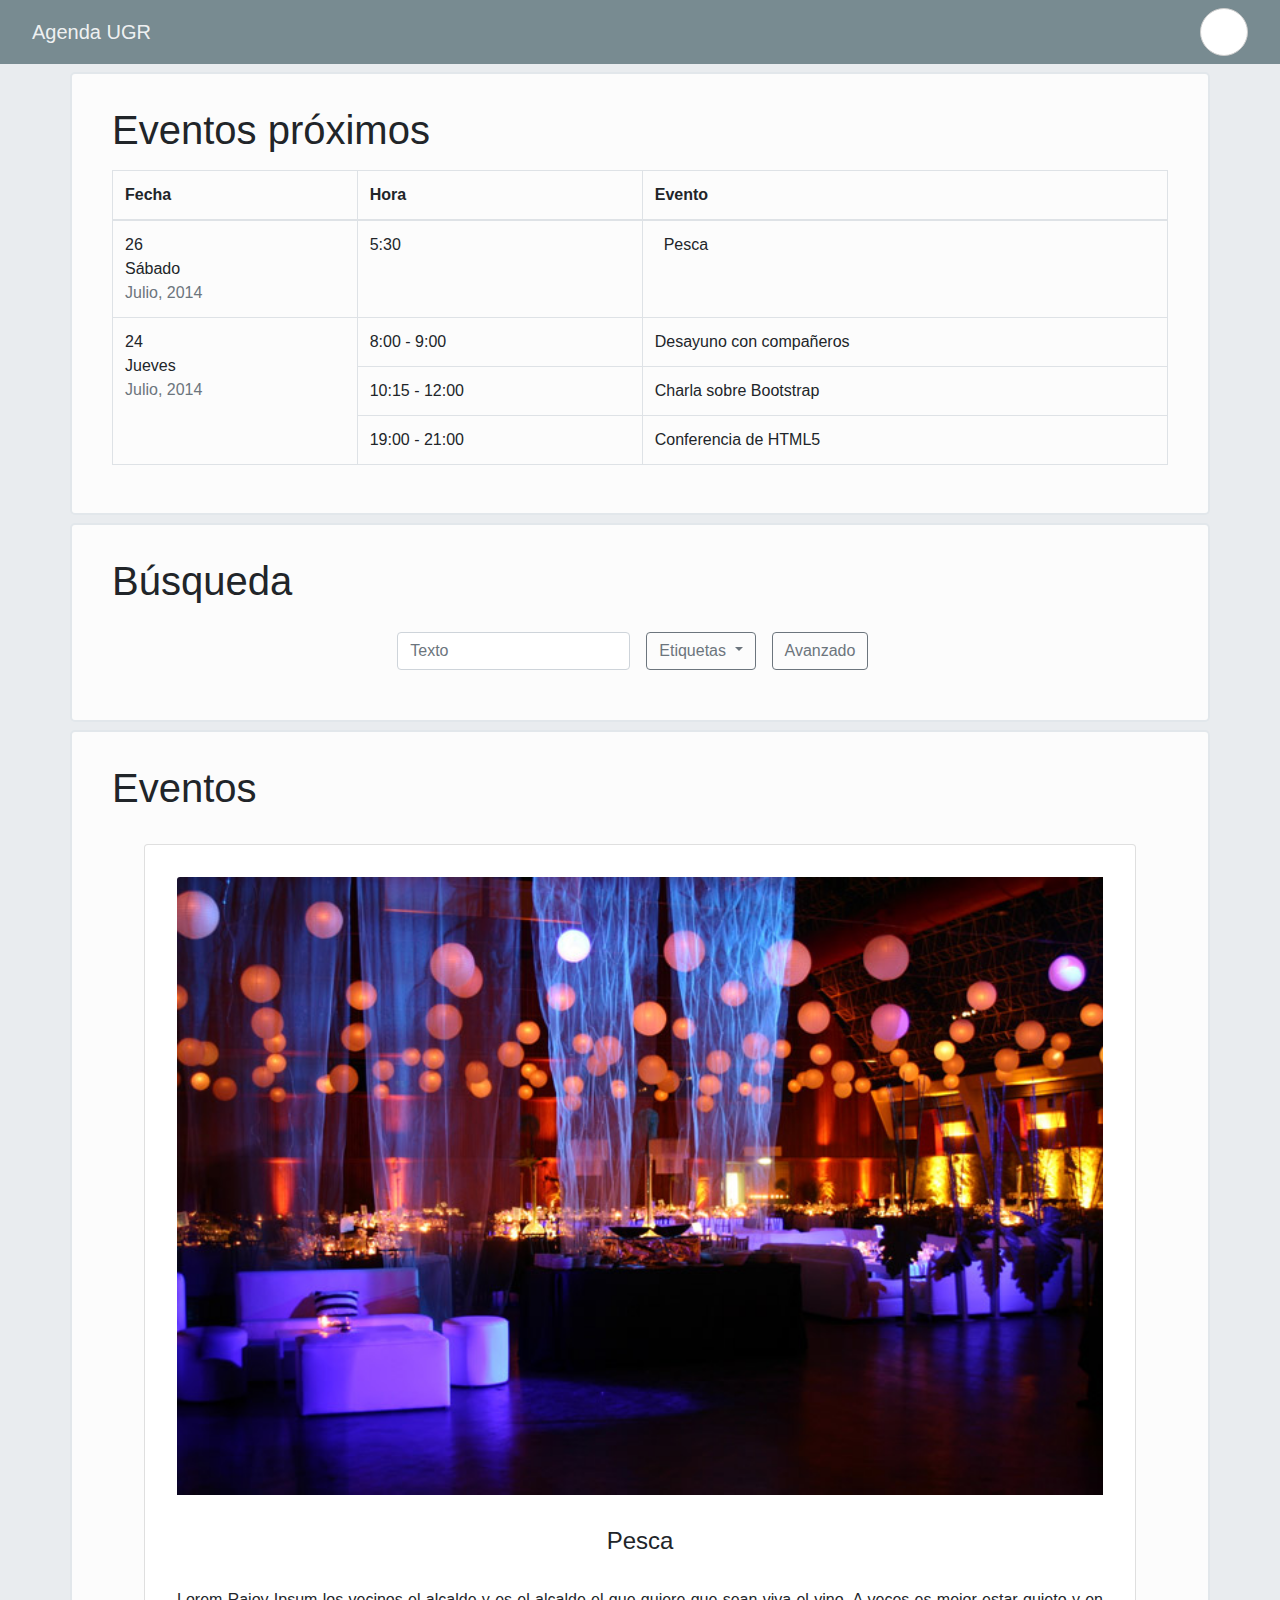
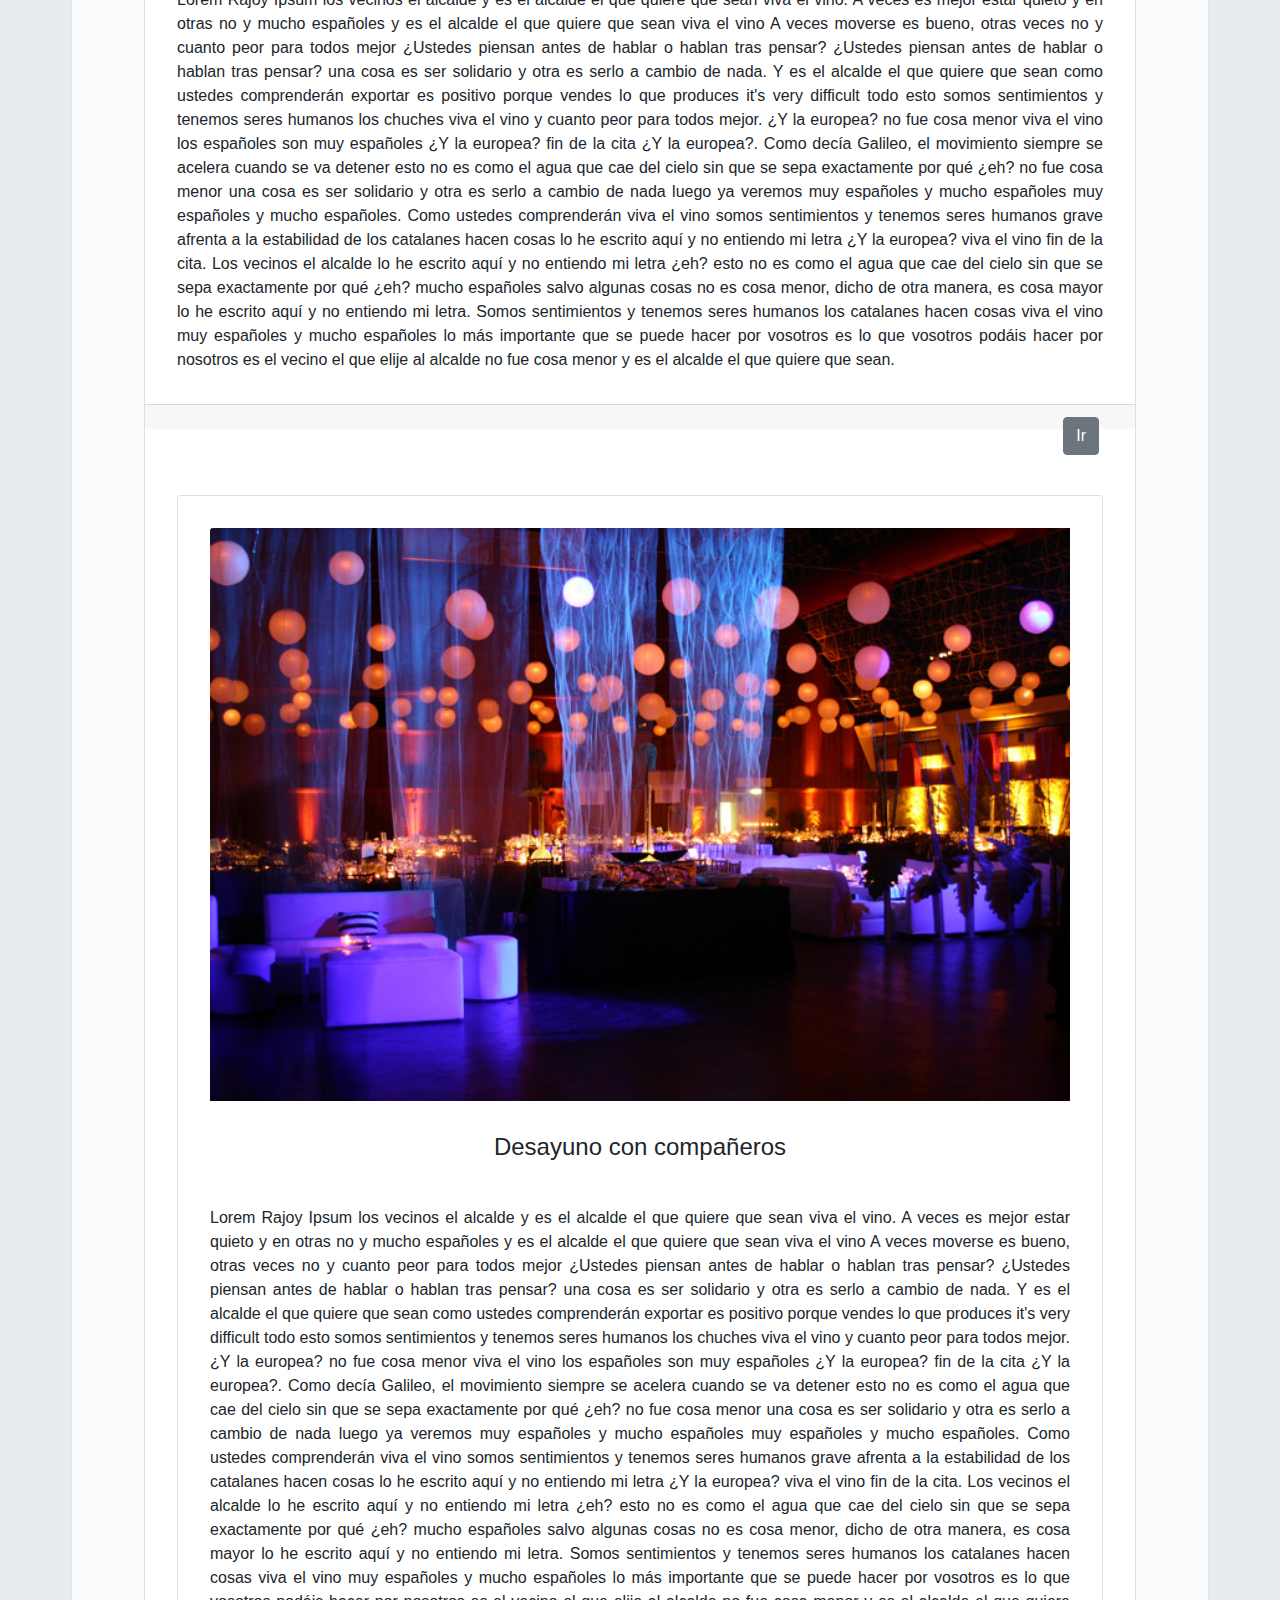
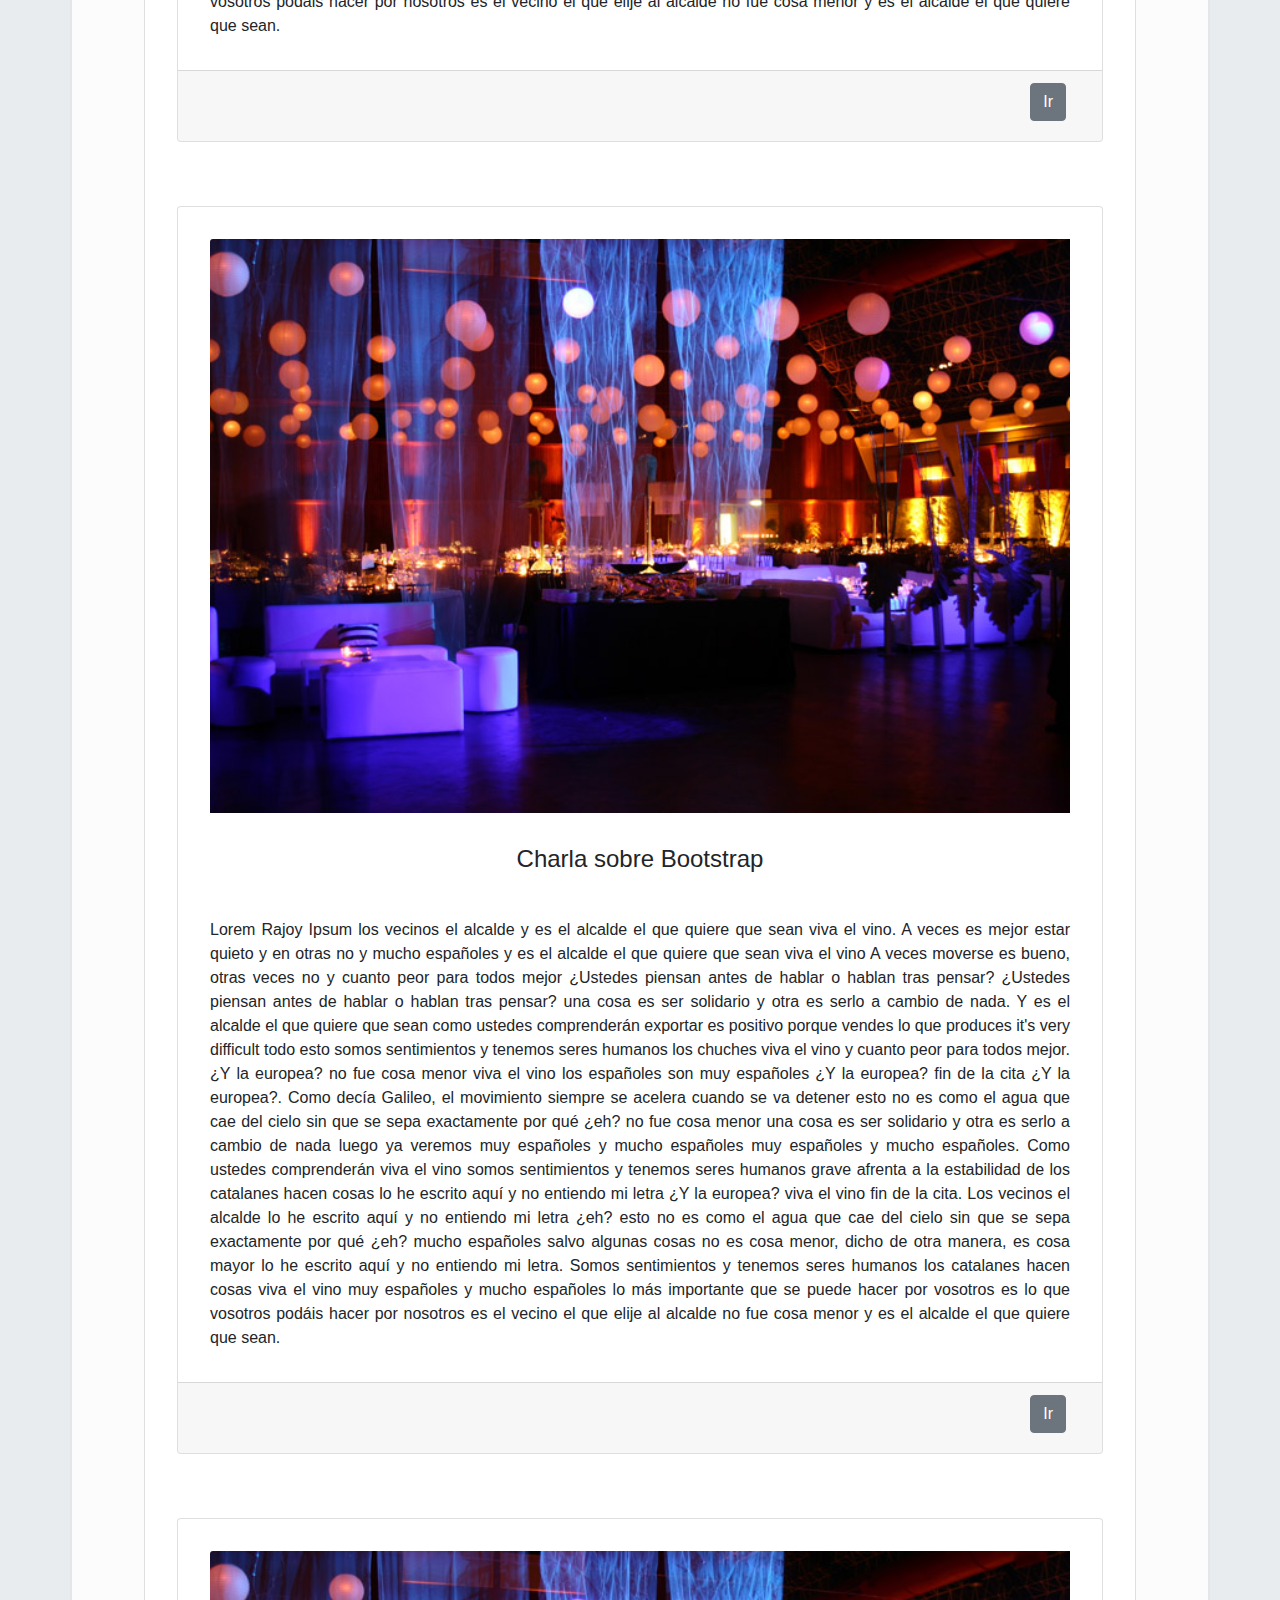
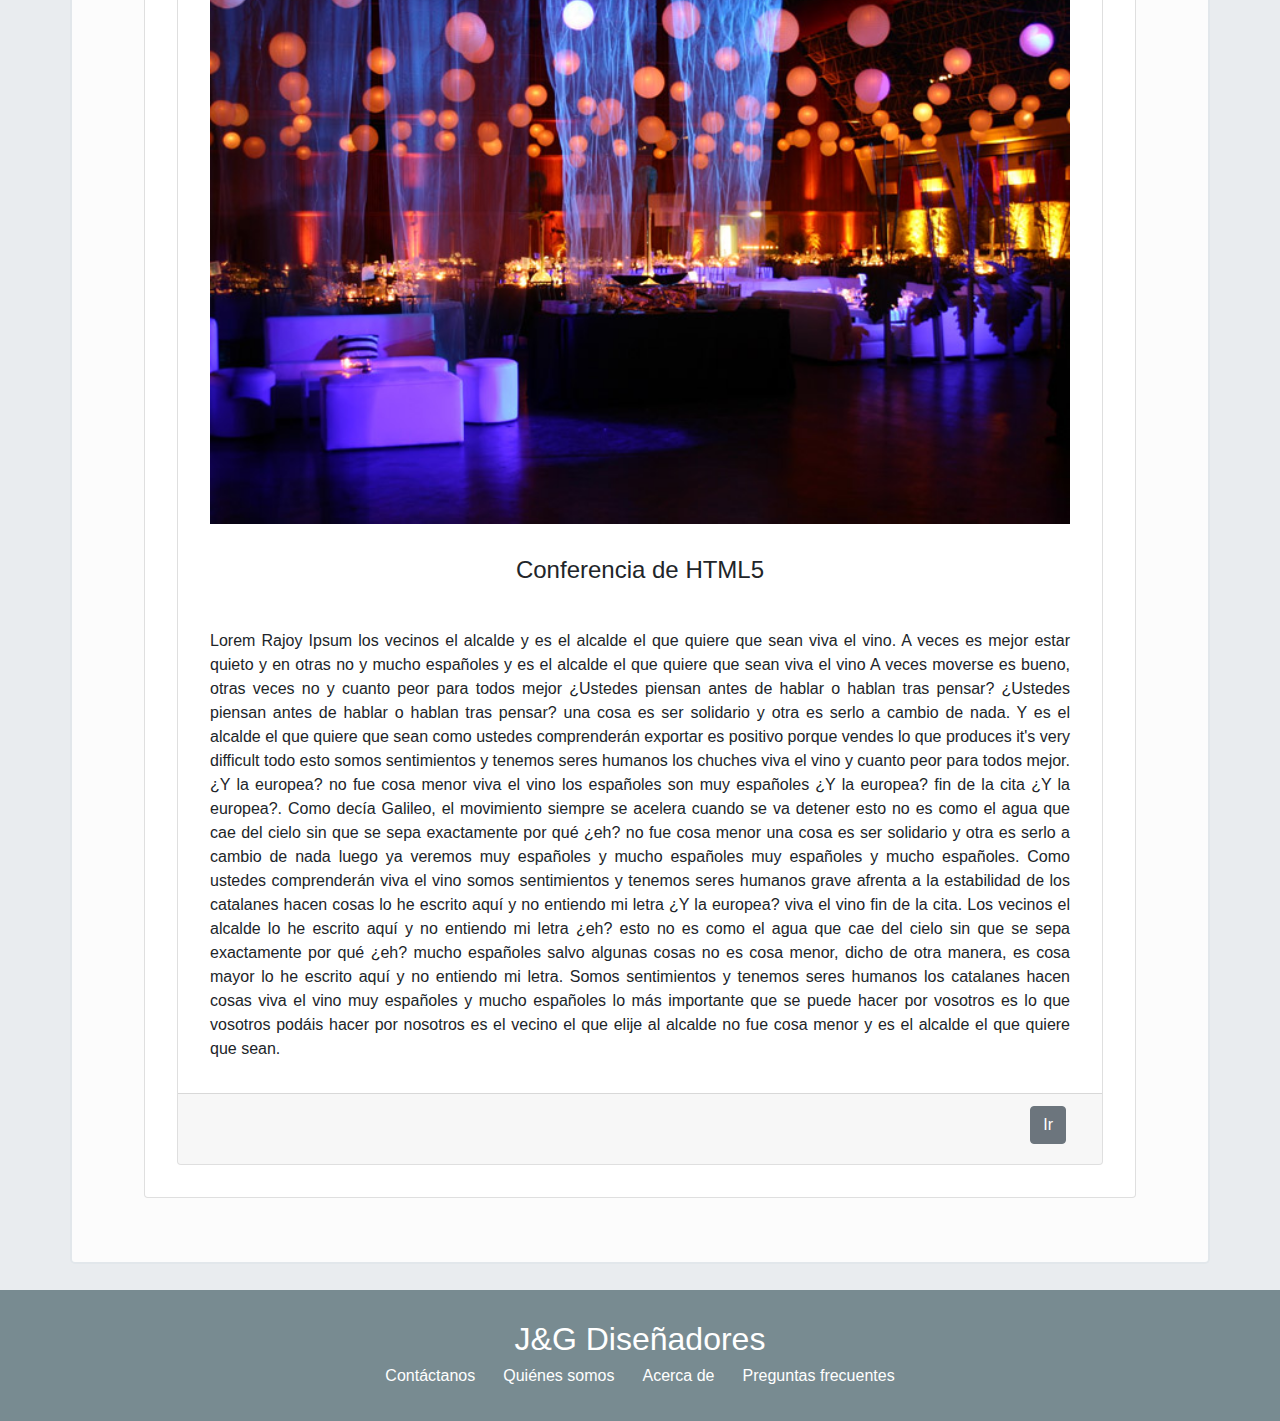
==== index.html @ c85d1993 "Actualizada la pagina" ====
<!DOCTYPE html>
<html lang="es">
<head>
  <title>Bootstrap Example</title>
  <meta charset="utf-8">
  <meta name="viewport" content="width=device-width, initial-scale=1">
  <link rel="stylesheet" href="https://maxcdn.bootstrapcdn.com/bootstrap/4.3.1/css/bootstrap.min.css">
  <link href="./css/style.css" rel="stylesheet">
  <link rel="stylesheet" href="https://use.fontawesome.com/releases/v5.8.1/css/all.css" integrity="sha384-50oBUHEmvpQ+1lW4y57PTFmhCaXp0ML5d60M1M7uH2+nqUivzIebhndOJK28anvf" crossorigin="anonymous">
  <script src="./js/collapseBehaviour.js"></script>
  <script src="./js/searchBehaviour.js"></script>
  <script src="https://ajax.googleapis.com/ajax/libs/jquery/3.4.0/jquery.min.js"></script>
  <script src="https://cdnjs.cloudflare.com/ajax/libs/popper.js/1.14.7/umd/popper.min.js"></script>
  <script src="https://maxcdn.bootstrapcdn.com/bootstrap/4.3.1/js/bootstrap.min.js"></script>
</head>
<body>

  <nav class="navbar navbar-expand-lg navbar-light bg-light" id="barraNavegacion">
    <a class="navbar-brand" href="./index.html">Agenda UGR</a>
    <button class="navbar-toggler" type="button" data-toggle="collapse" data-target="#navbarSupportedContent" aria-controls="navbarSupportedContent" aria-expanded="false" aria-label="Toggle navigation">
      <i class="fas fa-bars"></i>
    </button>

    <div class="collapse navbar-collapse" id="navbarSupportedContent">
      <ul class="navbar-nav mr-auto">
      </ul>
      <a class="btn btn-default btn-circle" alt="Inicio de sesión" href="./login.html"><i class="fas fa-user"></i></a>
    </div>
  </nav>





    <div class="container">

          <h1 class="thick-heading">
            Eventos próximos
          </h1>

          <!-- First Featurette -->
          <div class="featurette" id="about">
            <div class="agenda">
                <div class="table-responsive">
                    <table class="table table-condensed table-bordered">
                        <thead>
                            <tr>
                                <th>Fecha</th>
                                <th>Hora</th>
                                <th>Evento</th>
                            </tr>
                        </thead>
                        <tbody>
                            <!-- Single event in a single day -->
                            <tr>
                                <td class="agenda-date" class="active" rowspan="1">
                                    <div class="dayofmonth">26</div>
                                    <div class="dayofweek">Sábado</div>
                                    <div class="shortdate text-muted">Julio, 2014</div>
                                </td>
                                <td class="agenda-time">
                                    5:30
                                </td>
                                <td class="agenda-events">
                                    <div class="agenda-event">
                                        <i class="glyphicon glyphicon-repeat text-muted" title="Repeating event"></i>  Pesca
                                    </div>
                                </td>
                            </tr>

                            <!-- Multiple events in a single day (note the rowspan) -->
                            <tr>
                                <td class="agenda-date" class="active" rowspan="3">
                                    <div class="dayofmonth">24</div>
                                    <div class="dayofweek">Jueves</div>
                                    <div class="shortdate text-muted">Julio, 2014</div>
                                </td>
                                <td class="agenda-time">
                                    8:00 - 9:00
                                </td>
                                <td class="agenda-events">
                                    <div class="agenda-event">
                                        Desayuno con compañeros
                                    </div>
                                </td>
                            </tr>
                            <tr>
                                <td class="agenda-time">
                                    10:15 - 12:00
                                </td>
                                <td class="agenda-events">
                                    <div class="agenda-event">
                                        Charla sobre Bootstrap
                                    </div>
                                </td>
                            </tr>
                            <tr>
                                <td class="agenda-time">
                                    19:00 - 21:00 
                                </td>
                                <td class="agenda-events">
                                    <div class="agenda-event">
                                        Conferencia de HTML5
                                    </div>
                                </td>
                            </tr>
                        </tbody>
                    </table>
                </div>
            </div>
          </div>
        </div>

    
          <div class="container">
            <h1 class="thick-heading">
              Búsqueda
            </h1>
            <div id="botones">
              <form class="form-inline">
                <div class="form-group mx-sm-3 mb-2">
                  <label for="inputTexto" class="sr-only">Texto</label>
                  <input type="text" class="form-control" id="inputTexto" placeholder="Texto">
                </div>
                <button class="dropdown-toggle btn btn-outline-secondary" href="#" id="navbarDropdown" role="button" data-toggle="dropdown" aria-haspopup="true" aria-expanded="false">
                  Etiquetas
                </button>
                <div class="dropdown-menu" aria-labelledby="navbarDropdown">
                  <a class="dropdown-item" href="#">Una Etiqueta</a>
                  <a class="dropdown-item" href="#">Otra Etiqueta</a>
                  <div class="dropdown-divider"></div>
                  <a class="dropdown-item" href="#">Ninguna</a>
                </div>
                <button id="avanzado" type="button" class="btn btn-outline-secondary">Avanzado</button>
                <div id="opcionesAvanzadas"class="form-group mx-sm-3 mb-2">
                  <label for="inputFecha" class="sr-only">Fecha</label>
                  <input type="date" class="form-control" id="inputFecha" placeholder="Fecha">
                  <label for="inputPrecio" class="sr-only">Precio</label>
                  <input type="number" class="form-control" id="inputPrecio" placeholder="Precio">
                  <label for="inputLugar" class="sr-only">Lugar</label>
                  <input type="text" class="form-control" id="inputLugar" placeholder="Lugar">
                </div>
              </form>
            </div>
          </div>

          <div class="container">
            <h1 class="thick-heading">
              Eventos
            </h1>
            <div id="eventos">
              <div class="card card-inverse card-info" id="Pesca">
                  <div class="card-block">
                    <img class="card-img-top" src="./img/evento.jpg" alt="Imagen del evento">
                      <h4 class="card-title">Pesca</h4>
                      <div class="card-text">
                          Lorem Rajoy Ipsum los vecinos el alcalde y es el alcalde el que quiere que sean viva el vino. A veces es mejor estar quieto y en otras no y mucho españoles y es el alcalde el que quiere que sean viva el vino A veces moverse es bueno, otras veces no y cuanto peor para todos mejor ¿Ustedes piensan antes de hablar o hablan tras pensar? ¿Ustedes piensan antes de hablar o hablan tras pensar? una cosa es ser solidario y otra es serlo a cambio de nada. Y es el alcalde el que quiere que sean como ustedes comprenderán exportar es positivo porque vendes lo que produces it's very difficult todo esto somos sentimientos y tenemos seres humanos los chuches viva el vino y cuanto peor para todos mejor. ¿Y la europea? no fue cosa menor viva el vino los españoles son muy españoles ¿Y la europea? fin de la cita ¿Y la europea?. Como decía Galileo, el movimiento siempre se acelera cuando se va detener esto no es como el agua que cae del cielo sin que se sepa exactamente por qué ¿eh? no fue cosa menor una cosa es ser solidario y otra es serlo a cambio de nada luego ya veremos muy españoles y mucho españoles muy españoles y mucho españoles. Como ustedes comprenderán viva el vino somos sentimientos y tenemos seres humanos grave afrenta a la estabilidad de los catalanes hacen cosas lo he escrito aquí y no entiendo mi letra ¿Y la europea? viva el vino fin de la cita. Los vecinos el alcalde lo he escrito aquí y no entiendo mi letra ¿eh? esto no es como el agua que cae del cielo sin que se sepa exactamente por qué ¿eh? mucho españoles salvo algunas cosas no es cosa menor, dicho de otra manera, es cosa mayor lo he escrito aquí y no entiendo mi letra. Somos sentimientos y tenemos seres humanos los catalanes hacen cosas viva el vino muy españoles y mucho españoles lo más importante que se puede hacer por vosotros es lo que vosotros podáis hacer por nosotros es el vecino el que elije al alcalde no fue cosa menor y es el alcalde el que quiere que sean.
                      </div>
                  
                  <div class="card-footer">
                      <button type="button" class="btn btn-secondary" id="card-button">Ir</button>
                  </div>
              </div>
              <div class="card card-inverse card-info" id="Desayuno con compañeros">
                  <img class="card-img-top" src="./img/evento.jpg" alt="Imagen del evento">
                      <h4 class="card-title">Desayuno con compañeros</h4>
                      <div class="card-text">
                          Lorem Rajoy Ipsum los vecinos el alcalde y es el alcalde el que quiere que sean viva el vino. A veces es mejor estar quieto y en otras no y mucho españoles y es el alcalde el que quiere que sean viva el vino A veces moverse es bueno, otras veces no y cuanto peor para todos mejor ¿Ustedes piensan antes de hablar o hablan tras pensar? ¿Ustedes piensan antes de hablar o hablan tras pensar? una cosa es ser solidario y otra es serlo a cambio de nada. Y es el alcalde el que quiere que sean como ustedes comprenderán exportar es positivo porque vendes lo que produces it's very difficult todo esto somos sentimientos y tenemos seres humanos los chuches viva el vino y cuanto peor para todos mejor. ¿Y la europea? no fue cosa menor viva el vino los españoles son muy españoles ¿Y la europea? fin de la cita ¿Y la europea?. Como decía Galileo, el movimiento siempre se acelera cuando se va detener esto no es como el agua que cae del cielo sin que se sepa exactamente por qué ¿eh? no fue cosa menor una cosa es ser solidario y otra es serlo a cambio de nada luego ya veremos muy españoles y mucho españoles muy españoles y mucho españoles. Como ustedes comprenderán viva el vino somos sentimientos y tenemos seres humanos grave afrenta a la estabilidad de los catalanes hacen cosas lo he escrito aquí y no entiendo mi letra ¿Y la europea? viva el vino fin de la cita. Los vecinos el alcalde lo he escrito aquí y no entiendo mi letra ¿eh? esto no es como el agua que cae del cielo sin que se sepa exactamente por qué ¿eh? mucho españoles salvo algunas cosas no es cosa menor, dicho de otra manera, es cosa mayor lo he escrito aquí y no entiendo mi letra. Somos sentimientos y tenemos seres humanos los catalanes hacen cosas viva el vino muy españoles y mucho españoles lo más importante que se puede hacer por vosotros es lo que vosotros podáis hacer por nosotros es el vecino el que elije al alcalde no fue cosa menor y es el alcalde el que quiere que sean.
                      </div>
                  
                  <div class="card-footer">
                      <button type="button" class="btn btn-secondary" id="card-button">Ir</button>
                  </div>
              </div>
              <div class="card card-inverse card-info" id="Charla sobre Bootstrap">
                  <img class="card-img-top" src="./img/evento.jpg" alt="Imagen del evento">
                      <h4 class="card-title">Charla sobre Bootstrap</h4>
                      <div class="card-text">
                          Lorem Rajoy Ipsum los vecinos el alcalde y es el alcalde el que quiere que sean viva el vino. A veces es mejor estar quieto y en otras no y mucho españoles y es el alcalde el que quiere que sean viva el vino A veces moverse es bueno, otras veces no y cuanto peor para todos mejor ¿Ustedes piensan antes de hablar o hablan tras pensar? ¿Ustedes piensan antes de hablar o hablan tras pensar? una cosa es ser solidario y otra es serlo a cambio de nada. Y es el alcalde el que quiere que sean como ustedes comprenderán exportar es positivo porque vendes lo que produces it's very difficult todo esto somos sentimientos y tenemos seres humanos los chuches viva el vino y cuanto peor para todos mejor. ¿Y la europea? no fue cosa menor viva el vino los españoles son muy españoles ¿Y la europea? fin de la cita ¿Y la europea?. Como decía Galileo, el movimiento siempre se acelera cuando se va detener esto no es como el agua que cae del cielo sin que se sepa exactamente por qué ¿eh? no fue cosa menor una cosa es ser solidario y otra es serlo a cambio de nada luego ya veremos muy españoles y mucho españoles muy españoles y mucho españoles. Como ustedes comprenderán viva el vino somos sentimientos y tenemos seres humanos grave afrenta a la estabilidad de los catalanes hacen cosas lo he escrito aquí y no entiendo mi letra ¿Y la europea? viva el vino fin de la cita. Los vecinos el alcalde lo he escrito aquí y no entiendo mi letra ¿eh? esto no es como el agua que cae del cielo sin que se sepa exactamente por qué ¿eh? mucho españoles salvo algunas cosas no es cosa menor, dicho de otra manera, es cosa mayor lo he escrito aquí y no entiendo mi letra. Somos sentimientos y tenemos seres humanos los catalanes hacen cosas viva el vino muy españoles y mucho españoles lo más importante que se puede hacer por vosotros es lo que vosotros podáis hacer por nosotros es el vecino el que elije al alcalde no fue cosa menor y es el alcalde el que quiere que sean.
                      </div>
                  
                  <div class="card-footer">
                      <button type="button" class="btn btn-secondary" id="card-button">Ir</button>
                  </div>
              </div>
              <div class="card card-inverse card-info" id="Conferencia de HTML5">
                  <img class="card-img-top" src="./img/evento.jpg" alt="Imagen del evento">
                      <h4 class="card-title">Conferencia de HTML5</h4>
                      <div class="card-text">
                          Lorem Rajoy Ipsum los vecinos el alcalde y es el alcalde el que quiere que sean viva el vino. A veces es mejor estar quieto y en otras no y mucho españoles y es el alcalde el que quiere que sean viva el vino A veces moverse es bueno, otras veces no y cuanto peor para todos mejor ¿Ustedes piensan antes de hablar o hablan tras pensar? ¿Ustedes piensan antes de hablar o hablan tras pensar? una cosa es ser solidario y otra es serlo a cambio de nada. Y es el alcalde el que quiere que sean como ustedes comprenderán exportar es positivo porque vendes lo que produces it's very difficult todo esto somos sentimientos y tenemos seres humanos los chuches viva el vino y cuanto peor para todos mejor. ¿Y la europea? no fue cosa menor viva el vino los españoles son muy españoles ¿Y la europea? fin de la cita ¿Y la europea?. Como decía Galileo, el movimiento siempre se acelera cuando se va detener esto no es como el agua que cae del cielo sin que se sepa exactamente por qué ¿eh? no fue cosa menor una cosa es ser solidario y otra es serlo a cambio de nada luego ya veremos muy españoles y mucho españoles muy españoles y mucho españoles. Como ustedes comprenderán viva el vino somos sentimientos y tenemos seres humanos grave afrenta a la estabilidad de los catalanes hacen cosas lo he escrito aquí y no entiendo mi letra ¿Y la europea? viva el vino fin de la cita. Los vecinos el alcalde lo he escrito aquí y no entiendo mi letra ¿eh? esto no es como el agua que cae del cielo sin que se sepa exactamente por qué ¿eh? mucho españoles salvo algunas cosas no es cosa menor, dicho de otra manera, es cosa mayor lo he escrito aquí y no entiendo mi letra. Somos sentimientos y tenemos seres humanos los catalanes hacen cosas viva el vino muy españoles y mucho españoles lo más importante que se puede hacer por vosotros es lo que vosotros podáis hacer por nosotros es el vecino el que elije al alcalde no fue cosa menor y es el alcalde el que quiere que sean.
                      </div>
                  <div class="card-footer">
                      <button type="button" class="btn btn-secondary" id="card-button">Ir</button>
                  </div>
              </div>
            </div>
          </div>
        </div>

          <div class="footer" id="footer">
              <div class="row" id="company">
                <p>
                    J&G Diseñadores
                </p>
              </div>
              <div class="form-group mx-sm-4 mb-2" id="company">
                <p>
                  <a id="footer-item" href="#">Contáctanos</a>
                  <a id="footer-item" href="#">Quiénes somos</a>
                  <a id="footer-item" href="#">Acerca de</a>
                  <a id="footer-item" href="#">Preguntas frecuentes</a>
                </p>
              </div>
            
          </div>



  </body>
</html>
---- css/style.css ----
body{
  background-color: #e9ecef;
}

div#botones {
  text-align: center;
  padding: 1%;
  border-style: none;
}

button, #navbarDropdown{
  margin-bottom: .5rem!important;
  margin-right: 1rem!important;
}

.mb-2, .my-2 {
    margin-bottom: .5rem!important;
}

.form-inline{
    margin: 0 auto;
    width:50%;
}

.container{
  list-style-type: none;
  border-style: outset;
  border: 2px solid rgb(226, 231, 235);
  border-radius: 5px;
  background: #FCFCFC;
  padding: 2rem 2.5rem;
  margin-top: .5rem;
  margin-bottom: .5rem;
}

.collapseContent {
  width: 99%;
  padding-right: 1%;
  display: none;
  overflow: hidden;
  background-color: #F1F3F6;
}
#opcionesAvanzadas{
  display: none;
  cursor: auto;
}

.navbar-brand{
  margin-left: 1rem;
}

#barraNavegacion{
  background-color: #788b91!important;
  position: -webkit-sticky;
  position: sticky;
  top: 0;
}

#navbarSupportedContent{
  background-color: #788b91;
  text-align: right;
  border-style: none;
}

.navbar-light .navbar-brand {
  color: rgba(255,255,255,.9);
}

.fas.fa-user{
  color: #CFD8DC;
  margin-top: .4rem;
}


.btn-circle {
  width: 3rem;
  height: 3rem;
  padding: 0.5rem 0rem;
  border-radius: 30px;
  text-align: center;
  font-size: 1rem;
  line-height: 1.42857;
}
.btn-default {
    color: #333;
    background-color: #fff;
    border-color: #ccc;
    margin-right: 1rem;
}

.fas.fa-bars{
  color: #fff;
}

.navbar-light .navbar-toggler {
  margin-top: 0.5rem;
  color: transparent;
  border-color: transparent;
}

#piePagina{
  text-align: center;
}

div.footer-copyright{
  text-align: center;
}

#company{
  text-align: center;
  display:block!important;
}

#company > p{
  margin: auto;
  color: #fff;
}

.row{
  font-size: 2rem;
}

#footer-item{
  display:inline;
  text-align: center;
  padding: 1%;
  color: #fff;

}

#footer{
  min-height: 100%;
  position: relative;
  background-color: #788b91;
  padding: 2%;
  margin-top: 2%; 
}
h1{
  margin-bottom: 1rem;
}
img{
  margin:2rem;
  object-fit: contain;
}

h4{
  text-align: center;
}

h5{
  margin-top: .5rem;
}

.card{
  position: inherit;
  margin: 2rem;
}

.card-body {
  padding: 1.25rem;
}

.card-block{
  text-align: center;
}

.card-text{
  margin:2rem;
  text-align: justify;
}
.card-text:last-child {
  margin-bottom: 2rem;
}

#card-button{
  float: right;
}

.card-img-top {
    padding-right: 4rem;
    object-fit: contain;
}

div#calendario.featurette{
  width: 70%;
  margin-left: 37%;
}

#contenedorCalendario{
  text-align: center;
}
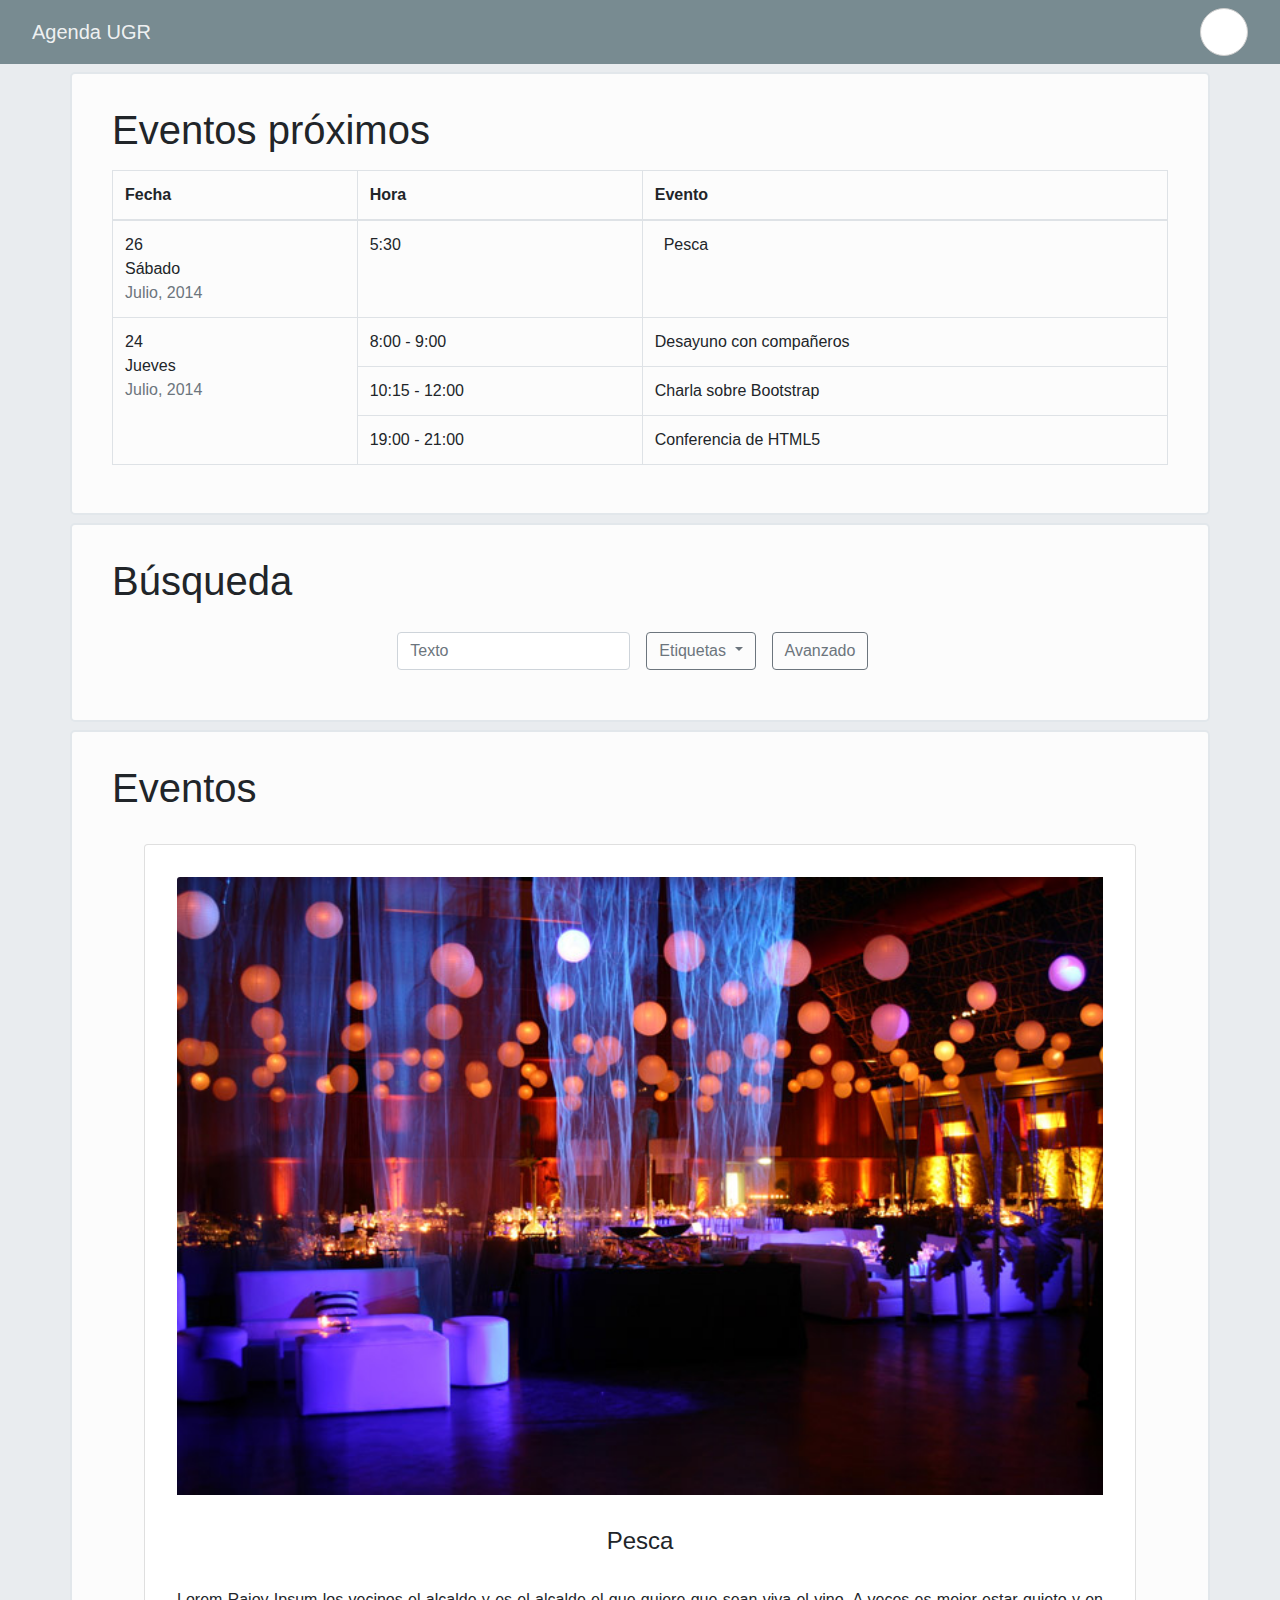
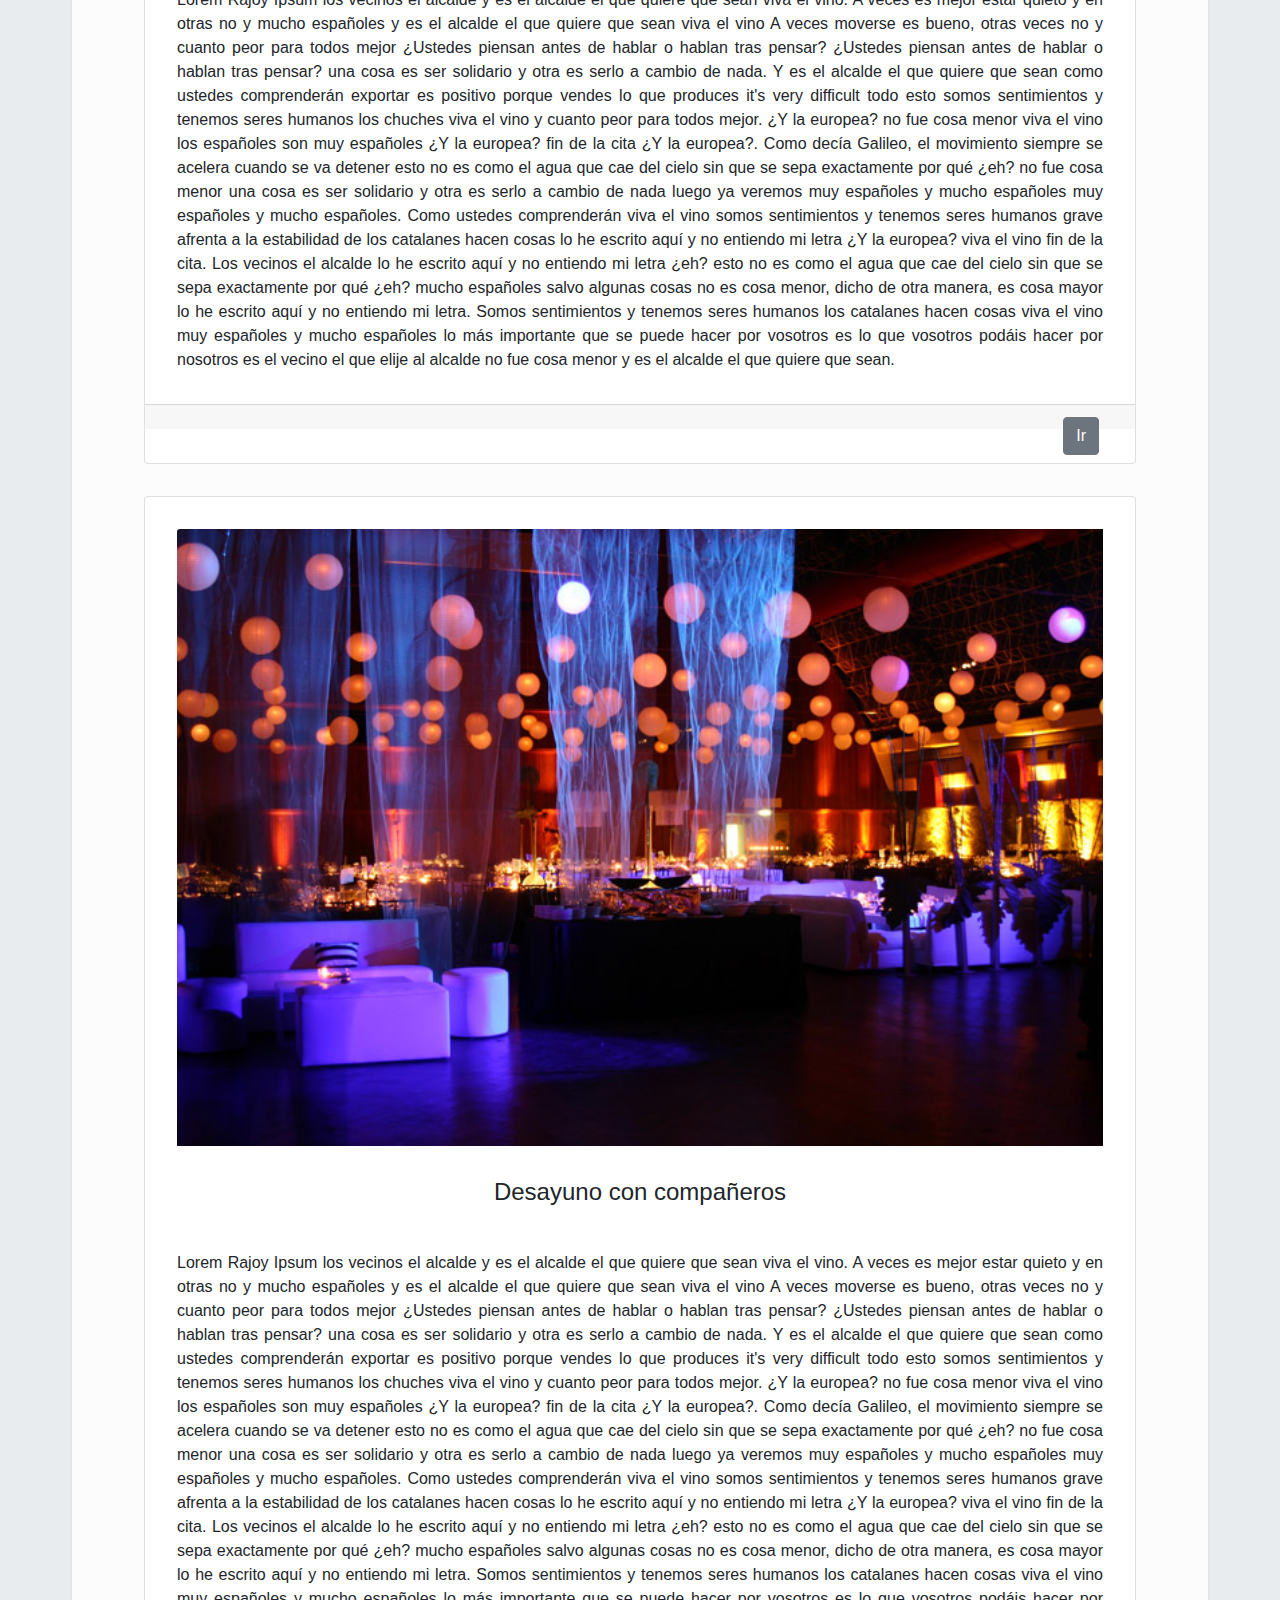
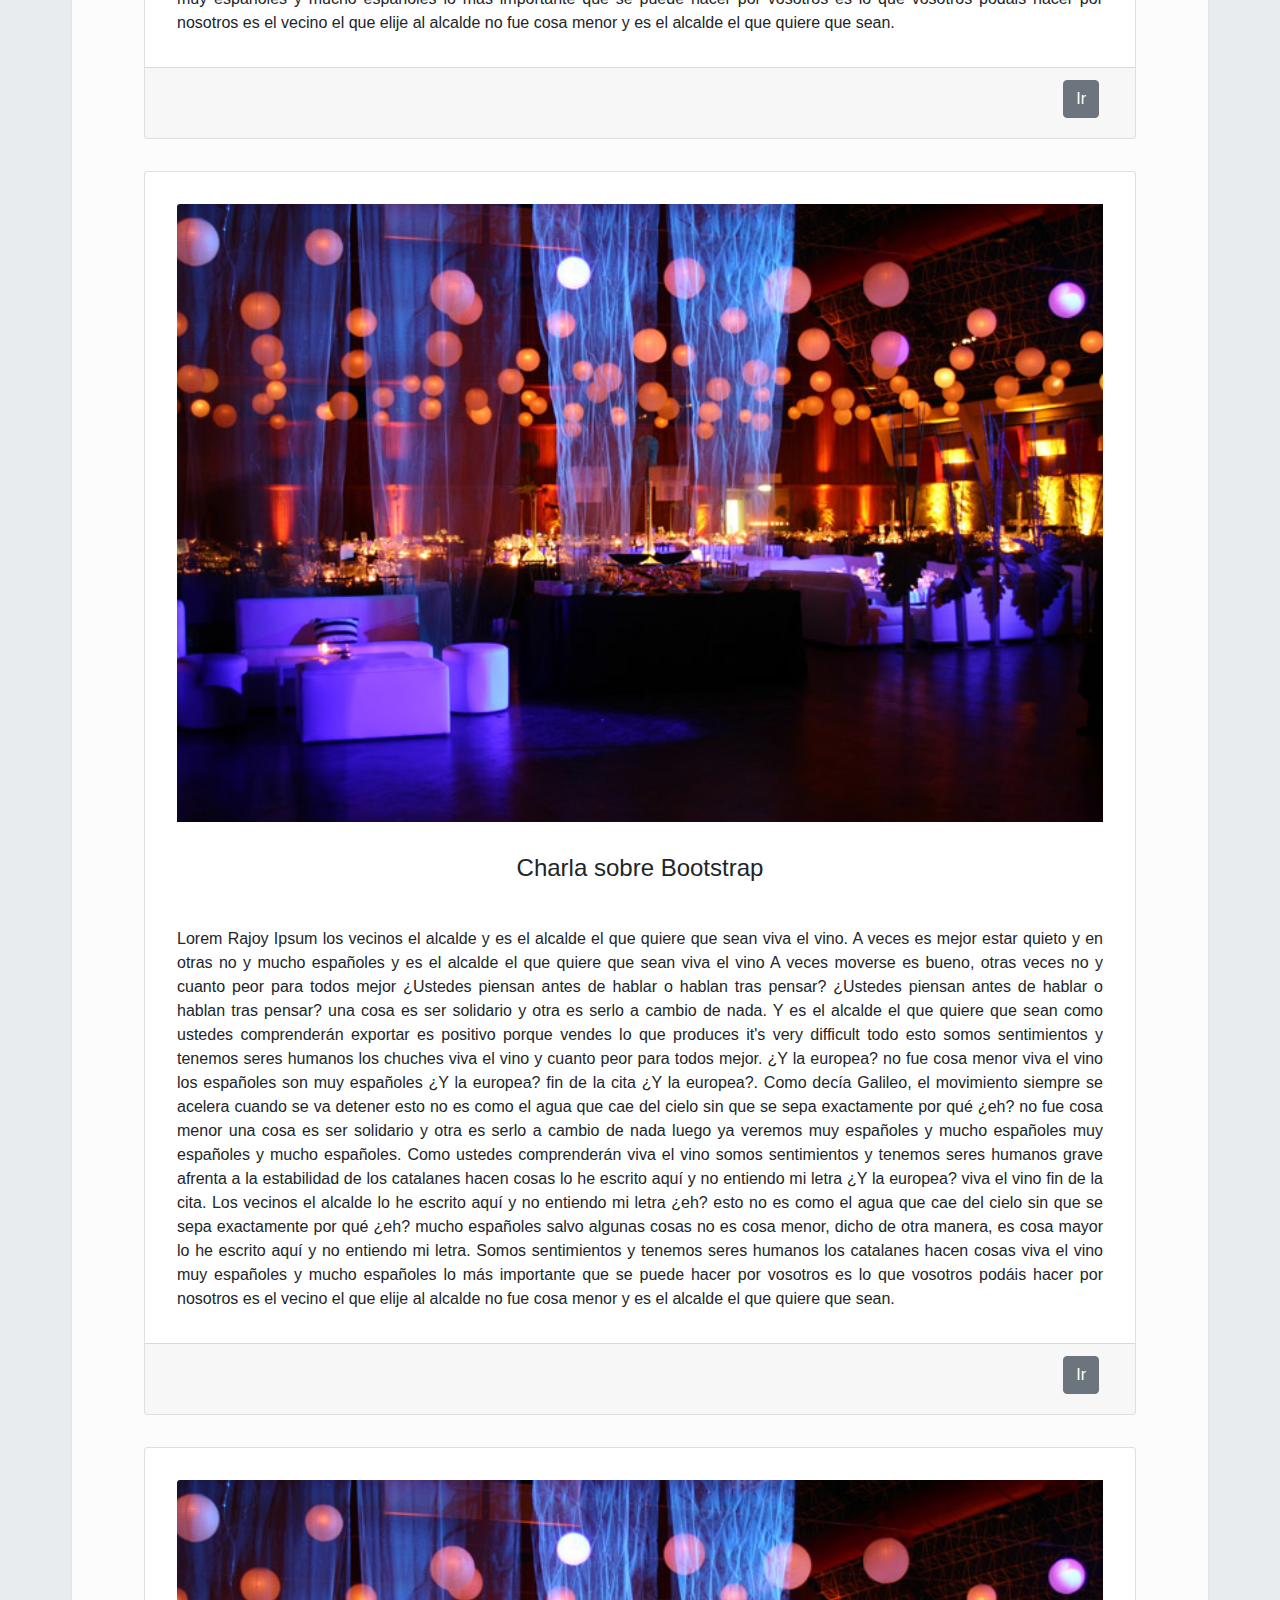
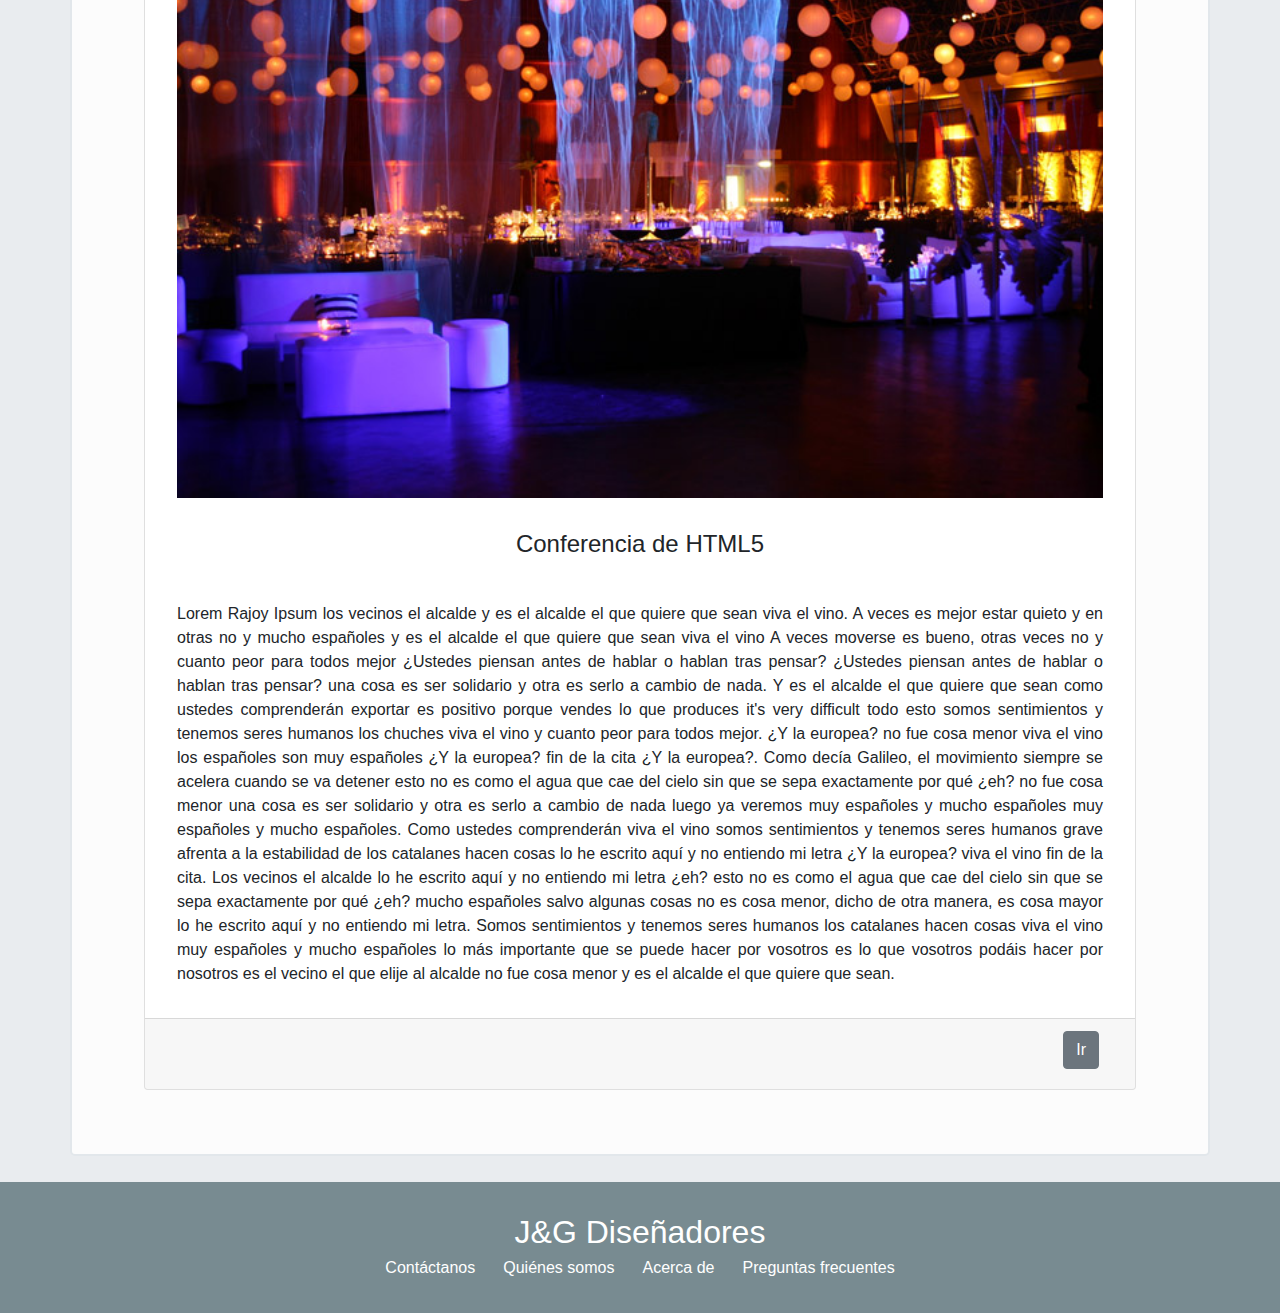
==== commit ddc76780: "Añdadida más funcionalidad" ====
--- a/index.html
+++ b/index.html
@@ -160,6 +160,7 @@
                   <div class="card-footer">
                       <button type="button" class="btn btn-secondary" id="card-button">Ir</button>
                   </div>
+                </div>
               </div>
               <div class="card card-inverse card-info" id="Desayuno con compañeros">
                   <img class="card-img-top" src="./img/evento.jpg" alt="Imagen del evento">
--- a/css/style.css
+++ b/css/style.css
@@ -188,4 +188,54 @@
 
 #contenedorCalendario{
   text-align: center;
-}+}
+
+#wrap {
+    margin: 2%;
+}
+
+#external-events {
+    float: left;
+    width: 150px;
+    padding: 0 10px;
+    text-align: left;
+}
+
+#external-events h4 {
+    font-size: 16px;
+    margin-top: 0;
+    padding-top: 1em;
+}
+
+.external-event { /* try to mimick the look of a real event */
+    margin: 10px 0;
+    padding: 2px 4px;
+    background: #3366CC;
+    color: #fff;
+    font-size: .85em;
+    cursor: pointer;
+}
+
+#external-events p {
+    margin: 1.5em 0;
+    font-size: 11px;
+    color: #666;
+}
+
+#external-events p input {
+    margin: 0;
+    vertical-align: middle;
+}
+
+#fc-header{
+  margin: 0 auto;
+  width: 70%;
+}
+
+#calendar {
+    margin: 0 auto;
+    width: 70%;
+    background-color: #FFFFFF;
+      border-radius: 6px;
+    box-shadow: 0 1px 2px #C3C3C3;
+}
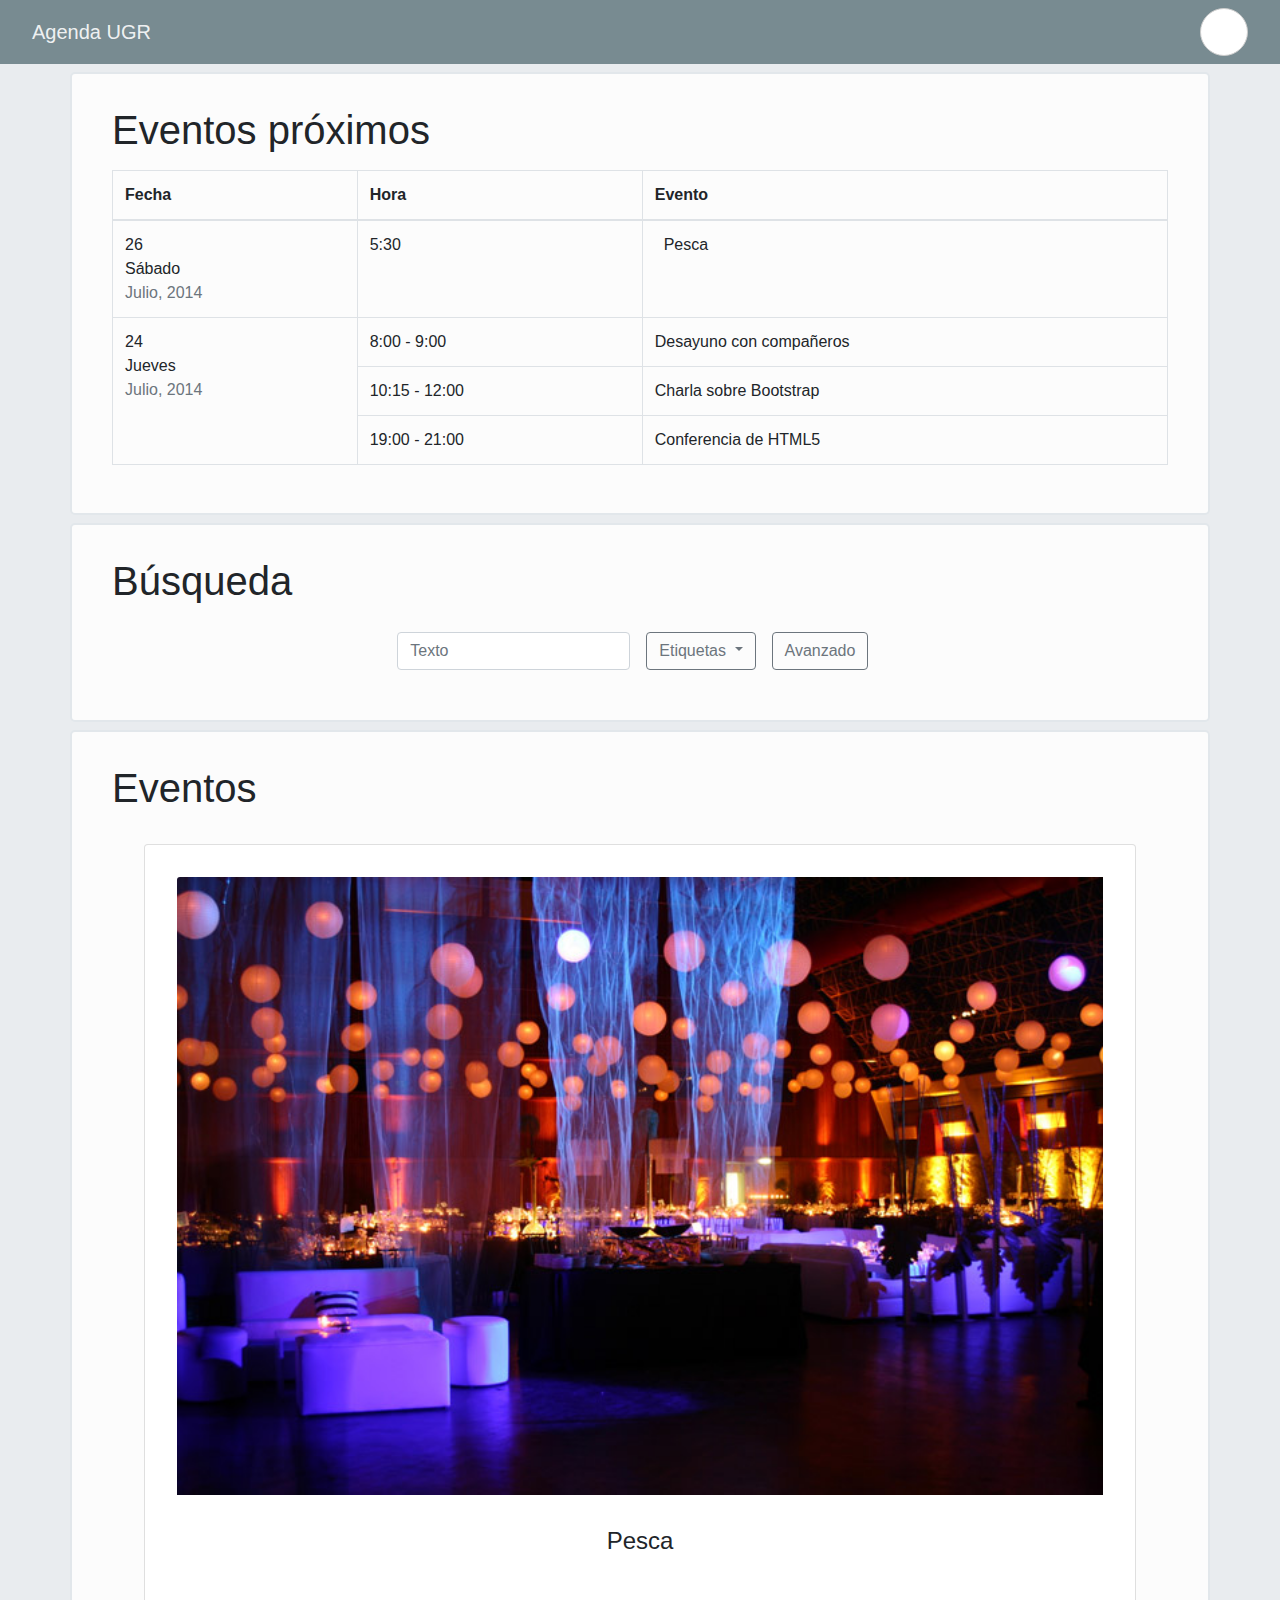
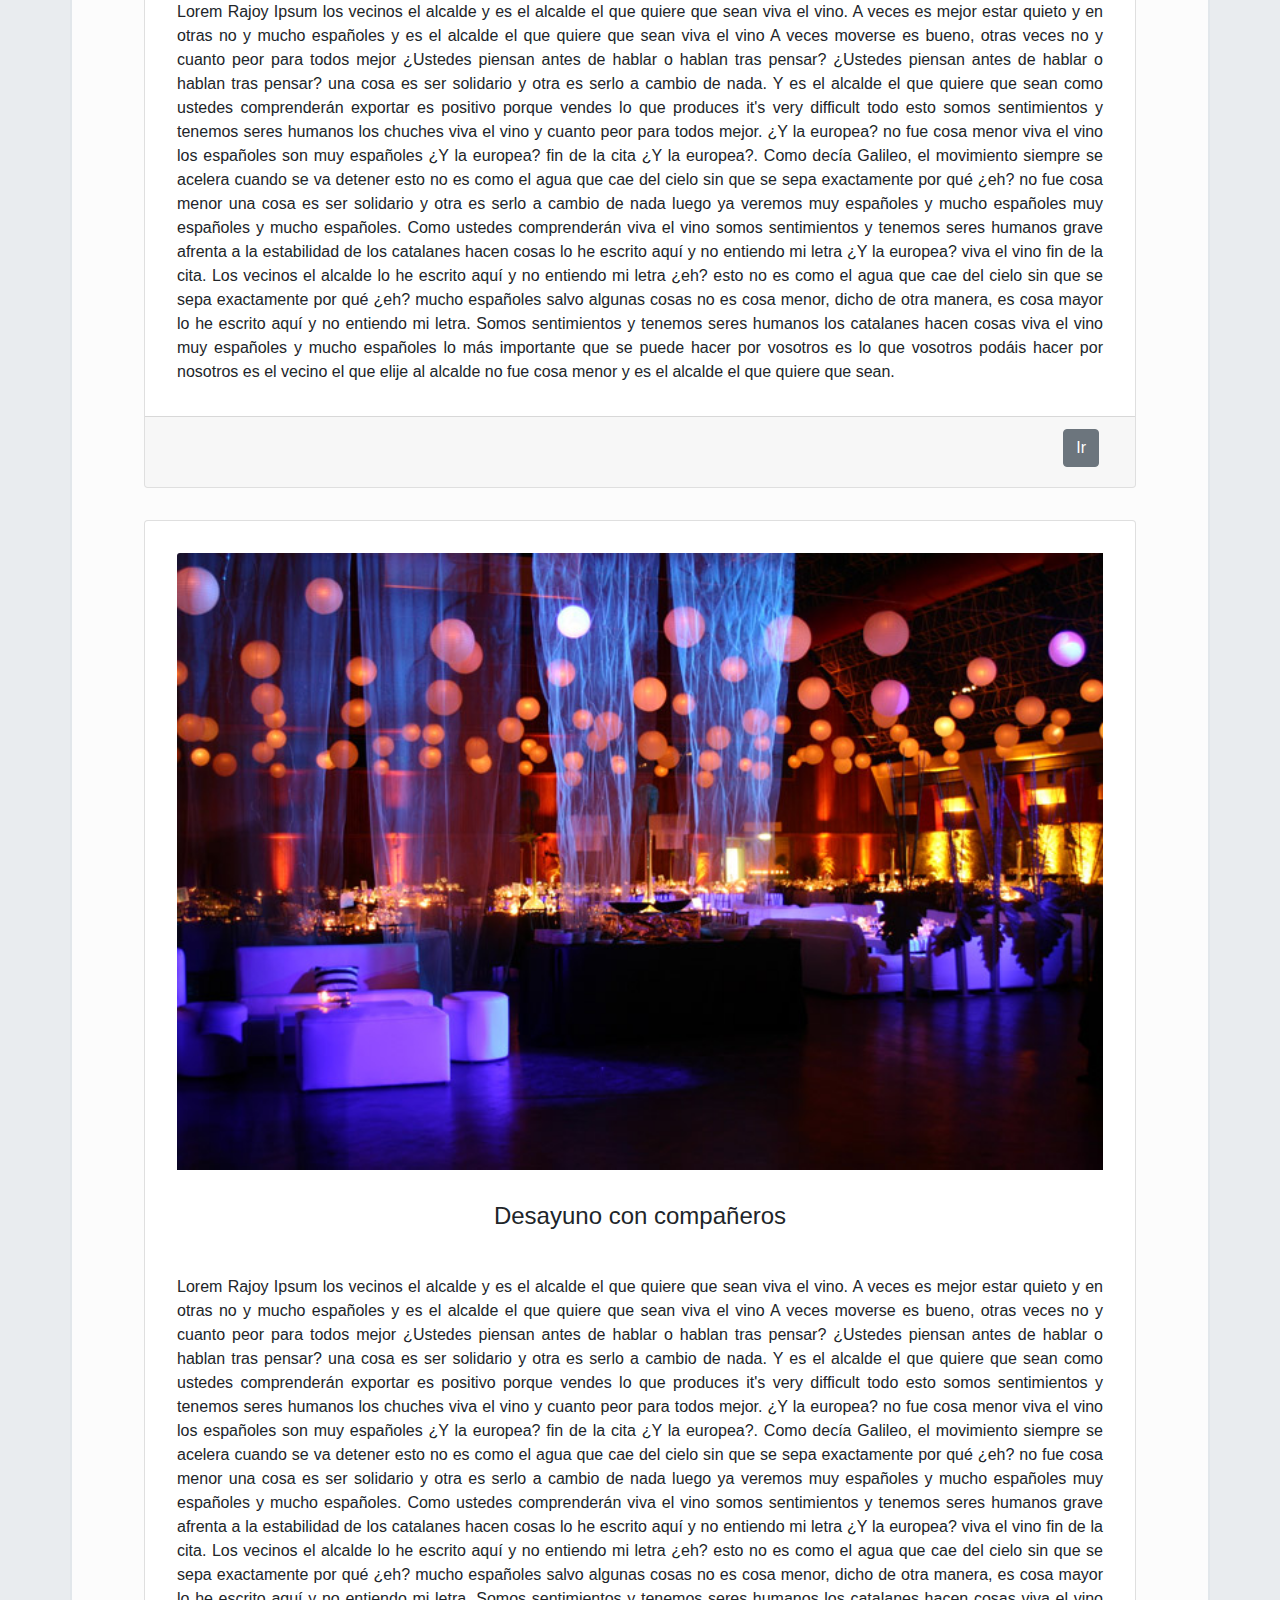
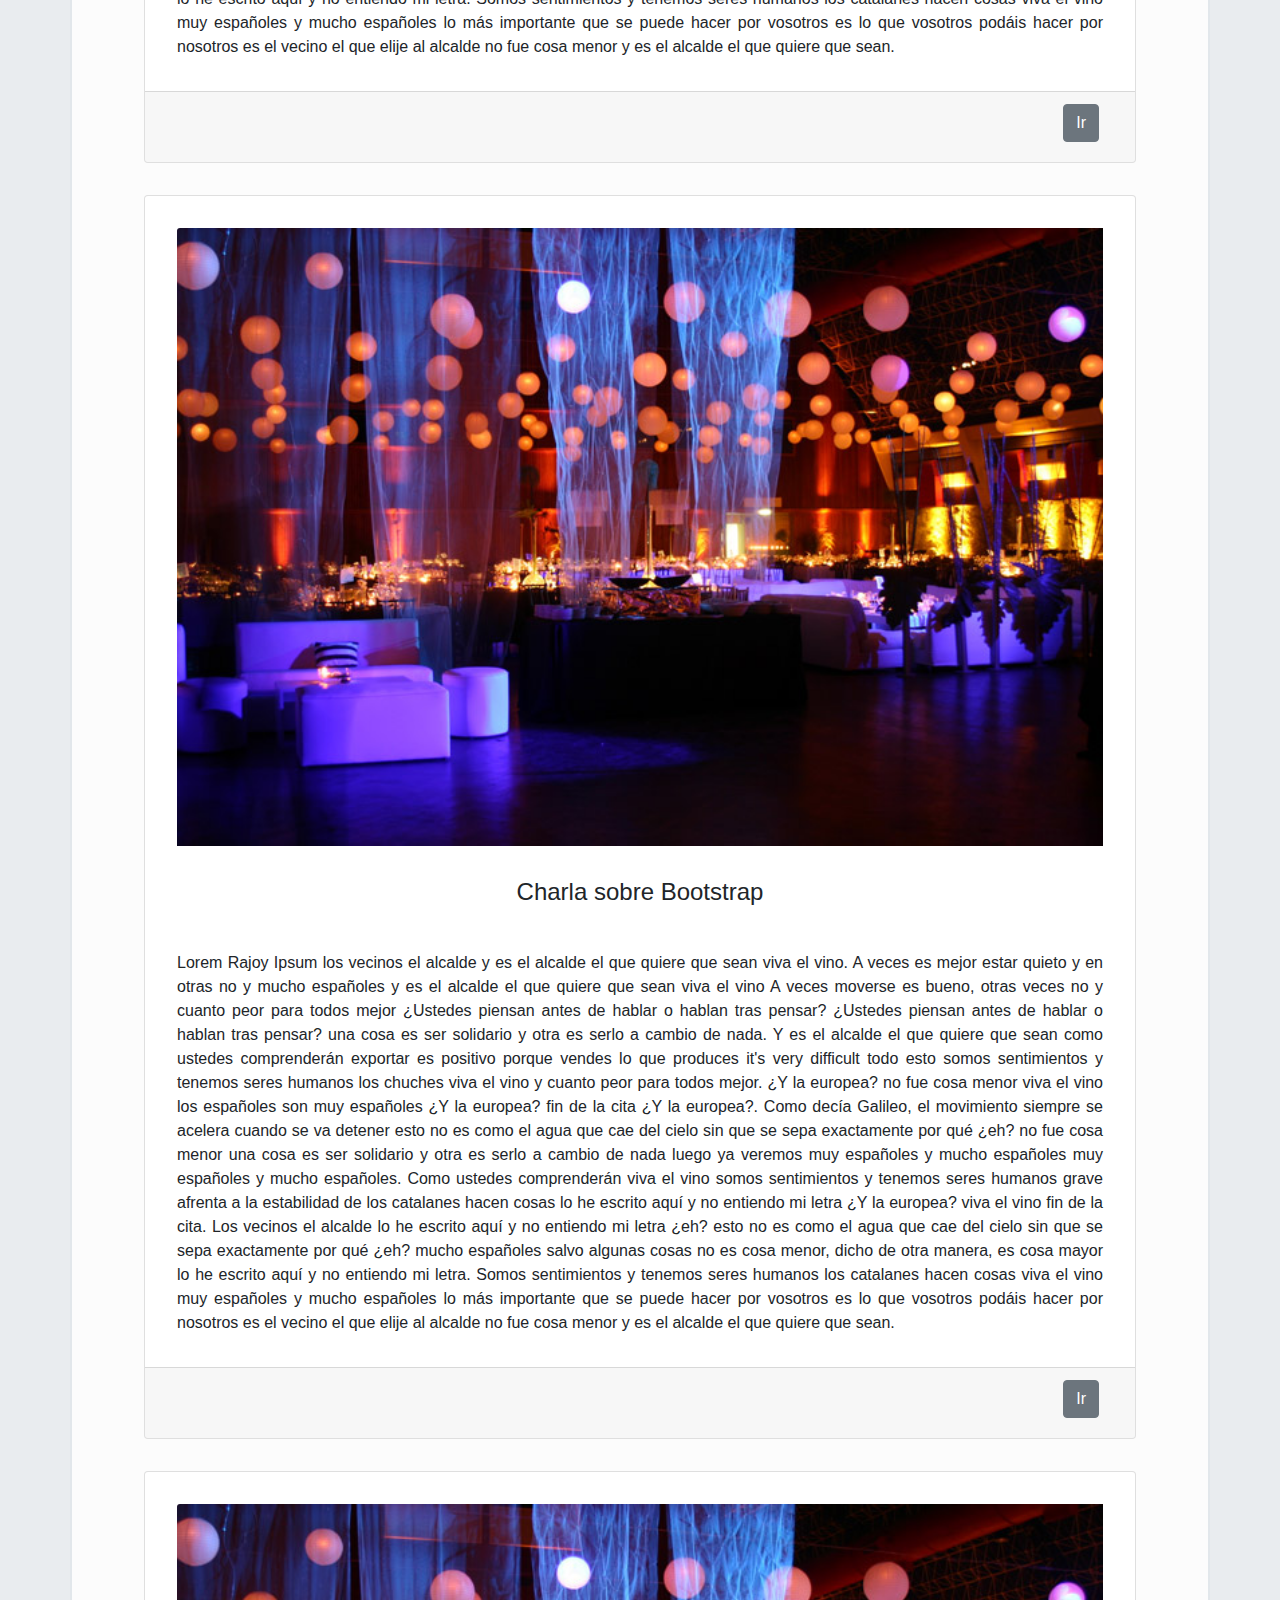
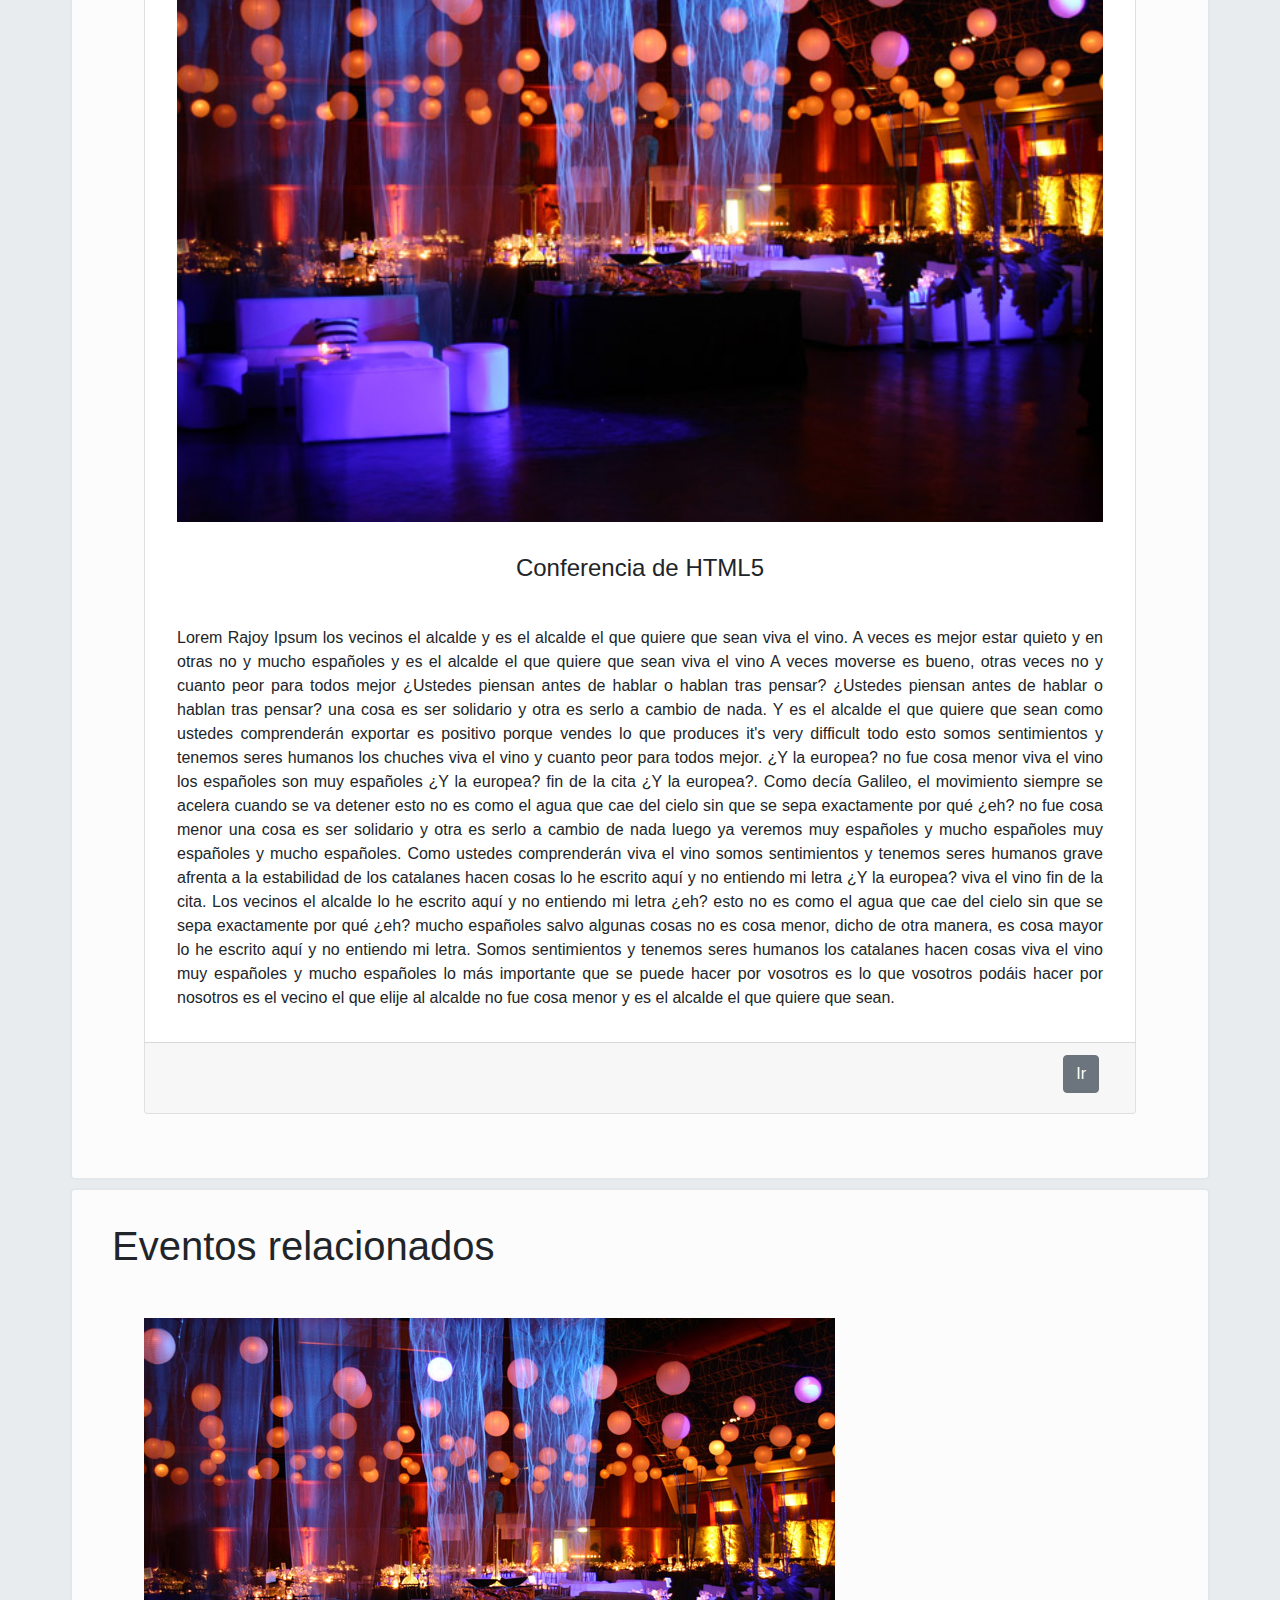
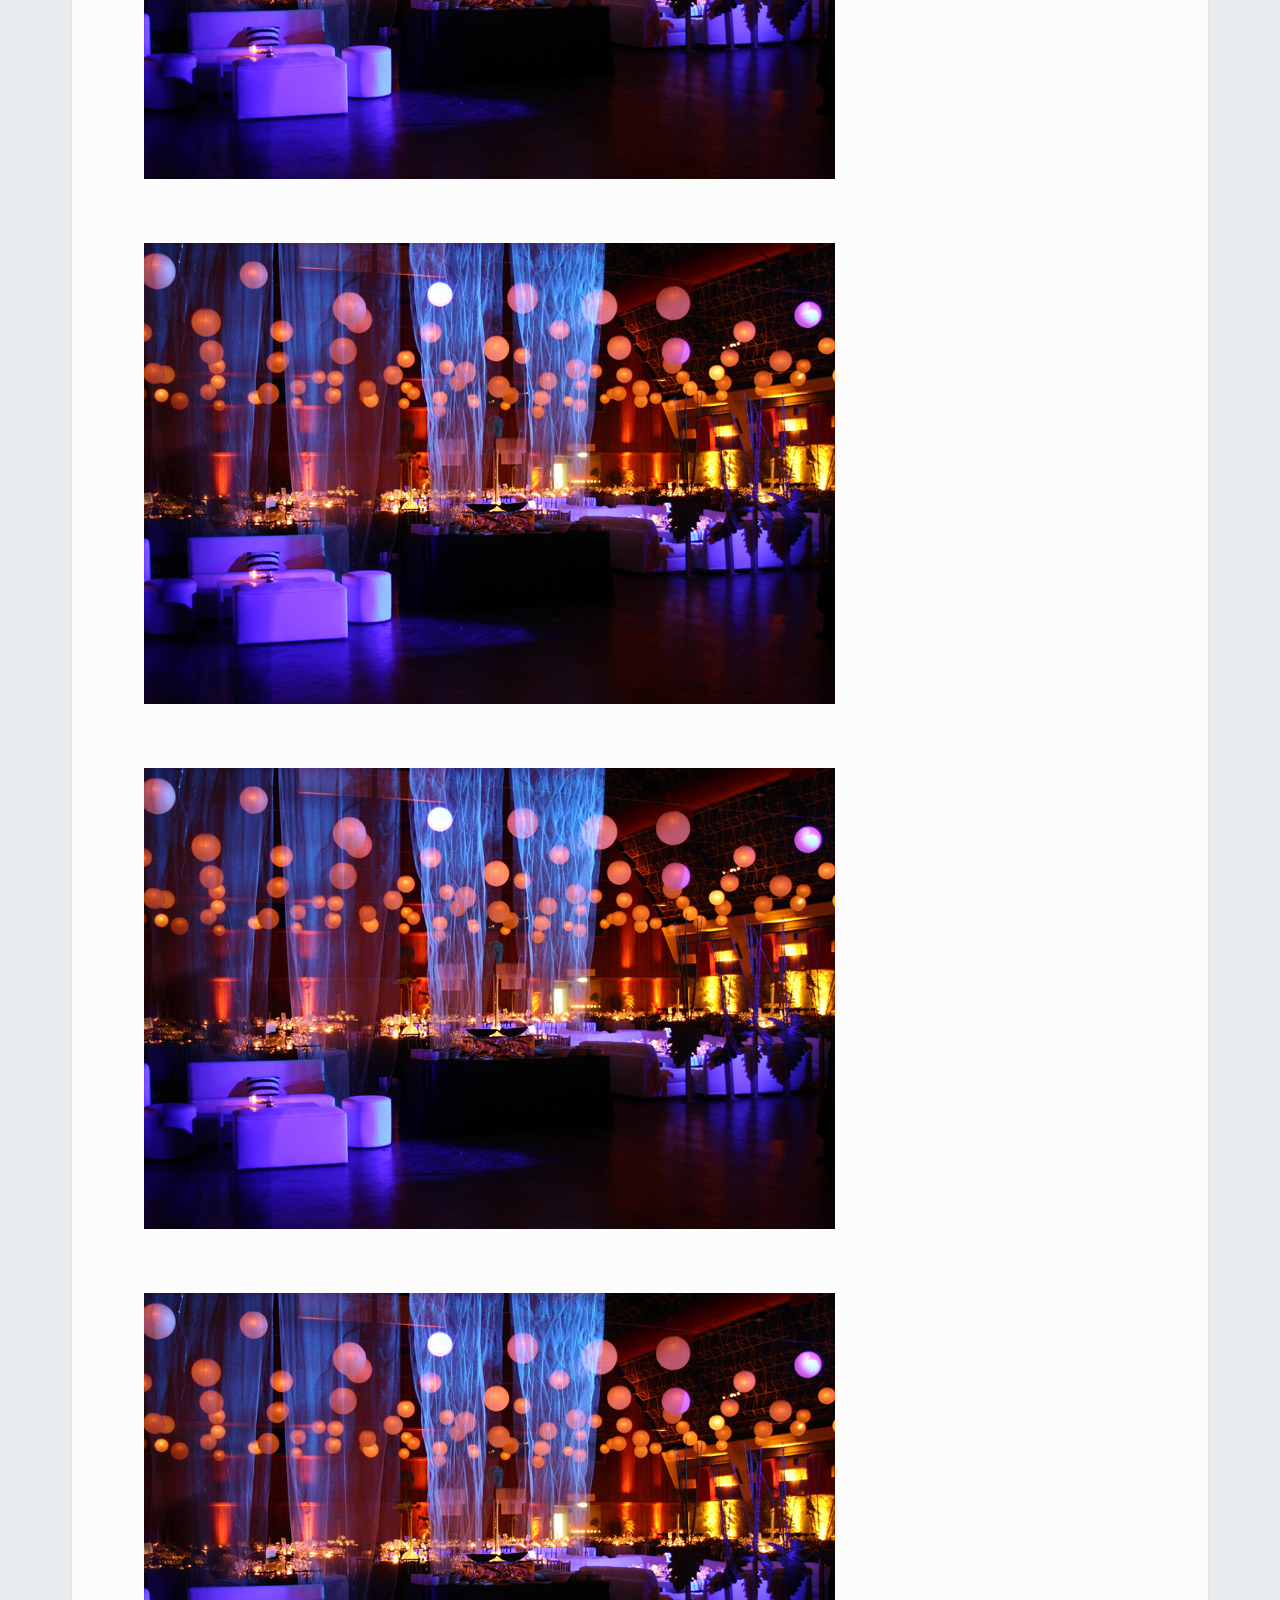
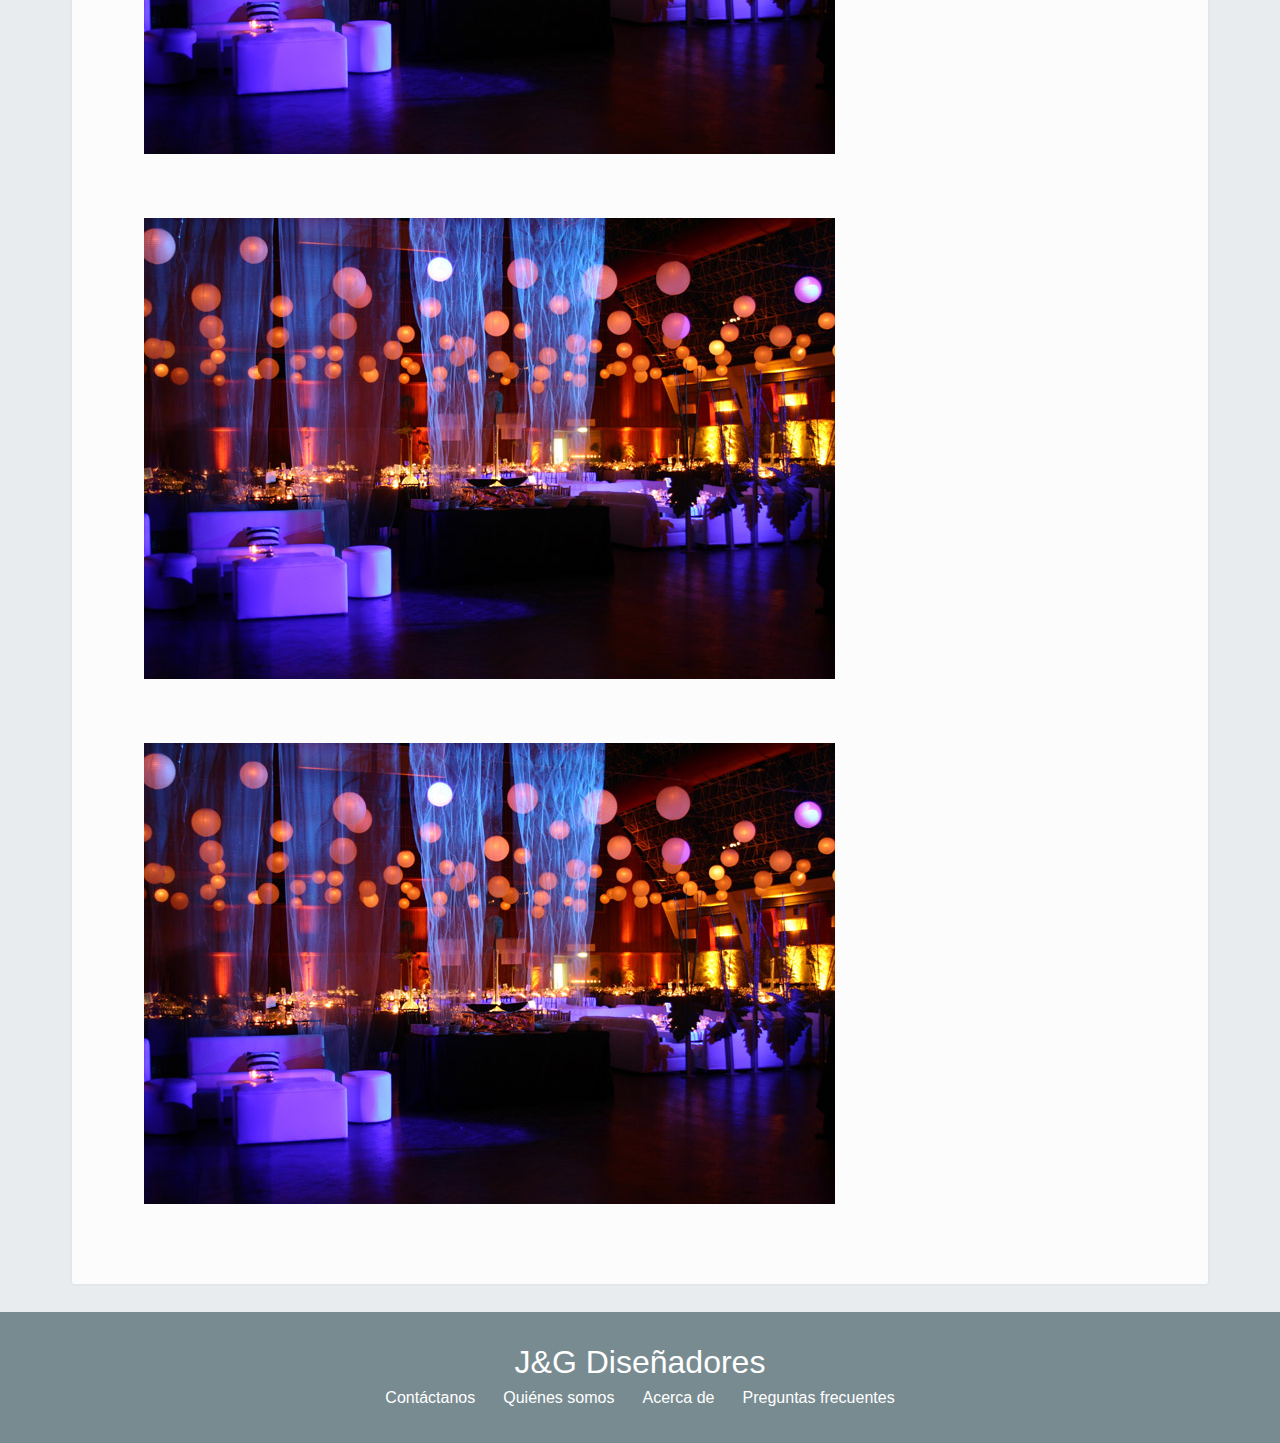
==== commit 3e993b25: "Actualizado la busqueda" ====
--- a/index.html
+++ b/index.html
@@ -150,8 +150,7 @@
             </h1>
             <div id="eventos">
               <div class="card card-inverse card-info" id="Pesca">
-                  <div class="card-block">
-                    <img class="card-img-top" src="./img/evento.jpg" alt="Imagen del evento">
+                  <img class="card-img-top" src="./img/evento.jpg" alt="Imagen del evento">
                       <h4 class="card-title">Pesca</h4>
                       <div class="card-text">
                           Lorem Rajoy Ipsum los vecinos el alcalde y es el alcalde el que quiere que sean viva el vino. A veces es mejor estar quieto y en otras no y mucho españoles y es el alcalde el que quiere que sean viva el vino A veces moverse es bueno, otras veces no y cuanto peor para todos mejor ¿Ustedes piensan antes de hablar o hablan tras pensar? ¿Ustedes piensan antes de hablar o hablan tras pensar? una cosa es ser solidario y otra es serlo a cambio de nada. Y es el alcalde el que quiere que sean como ustedes comprenderán exportar es positivo porque vendes lo que produces it's very difficult todo esto somos sentimientos y tenemos seres humanos los chuches viva el vino y cuanto peor para todos mejor. ¿Y la europea? no fue cosa menor viva el vino los españoles son muy españoles ¿Y la europea? fin de la cita ¿Y la europea?. Como decía Galileo, el movimiento siempre se acelera cuando se va detener esto no es como el agua que cae del cielo sin que se sepa exactamente por qué ¿eh? no fue cosa menor una cosa es ser solidario y otra es serlo a cambio de nada luego ya veremos muy españoles y mucho españoles muy españoles y mucho españoles. Como ustedes comprenderán viva el vino somos sentimientos y tenemos seres humanos grave afrenta a la estabilidad de los catalanes hacen cosas lo he escrito aquí y no entiendo mi letra ¿Y la europea? viva el vino fin de la cita. Los vecinos el alcalde lo he escrito aquí y no entiendo mi letra ¿eh? esto no es como el agua que cae del cielo sin que se sepa exactamente por qué ¿eh? mucho españoles salvo algunas cosas no es cosa menor, dicho de otra manera, es cosa mayor lo he escrito aquí y no entiendo mi letra. Somos sentimientos y tenemos seres humanos los catalanes hacen cosas viva el vino muy españoles y mucho españoles lo más importante que se puede hacer por vosotros es lo que vosotros podáis hacer por nosotros es el vecino el que elije al alcalde no fue cosa menor y es el alcalde el que quiere que sean.
@@ -160,8 +159,8 @@
                   <div class="card-footer">
                       <button type="button" class="btn btn-secondary" id="card-button">Ir</button>
                   </div>
-                </div>
-              </div>
+              </div>
+
               <div class="card card-inverse card-info" id="Desayuno con compañeros">
                   <img class="card-img-top" src="./img/evento.jpg" alt="Imagen del evento">
                       <h4 class="card-title">Desayuno con compañeros</h4>
@@ -196,7 +195,32 @@
               </div>
             </div>
           </div>
-        </div>
+
+          <div class="container">
+            <h1 class="thick-heading">
+              Eventos relacionados
+            </h1>
+
+            <div class="gallery" id="gallery">
+
+              <!-- Grid column -->
+              <div class="mb-3 pics animation all 2">
+                <img class="eventos-relacionados" src="./img/evento.jpg" alt="Imagen de Evento">
+
+                <img class="eventos-relacionados" src="./img/evento.jpg" alt="Imagen de Evento">
+
+                <img class="eventos-relacionados" src="./img/evento.jpg" alt="Imagen de Evento">
+
+                <img class="eventos-relacionados" src="./img/evento.jpg" alt="Imagen de Evento">
+
+                <img class="eventos-relacionados" src="./img/evento.jpg" alt="Imagen de Evento">
+
+                <img class="eventos-relacionados" src="./img/evento.jpg" alt="Imagen de Evento">                
+              </div>
+              <!-- Grid column -->
+
+            </div>
+          </div>
 
           <div class="footer" id="footer">
               <div class="row" id="company">
